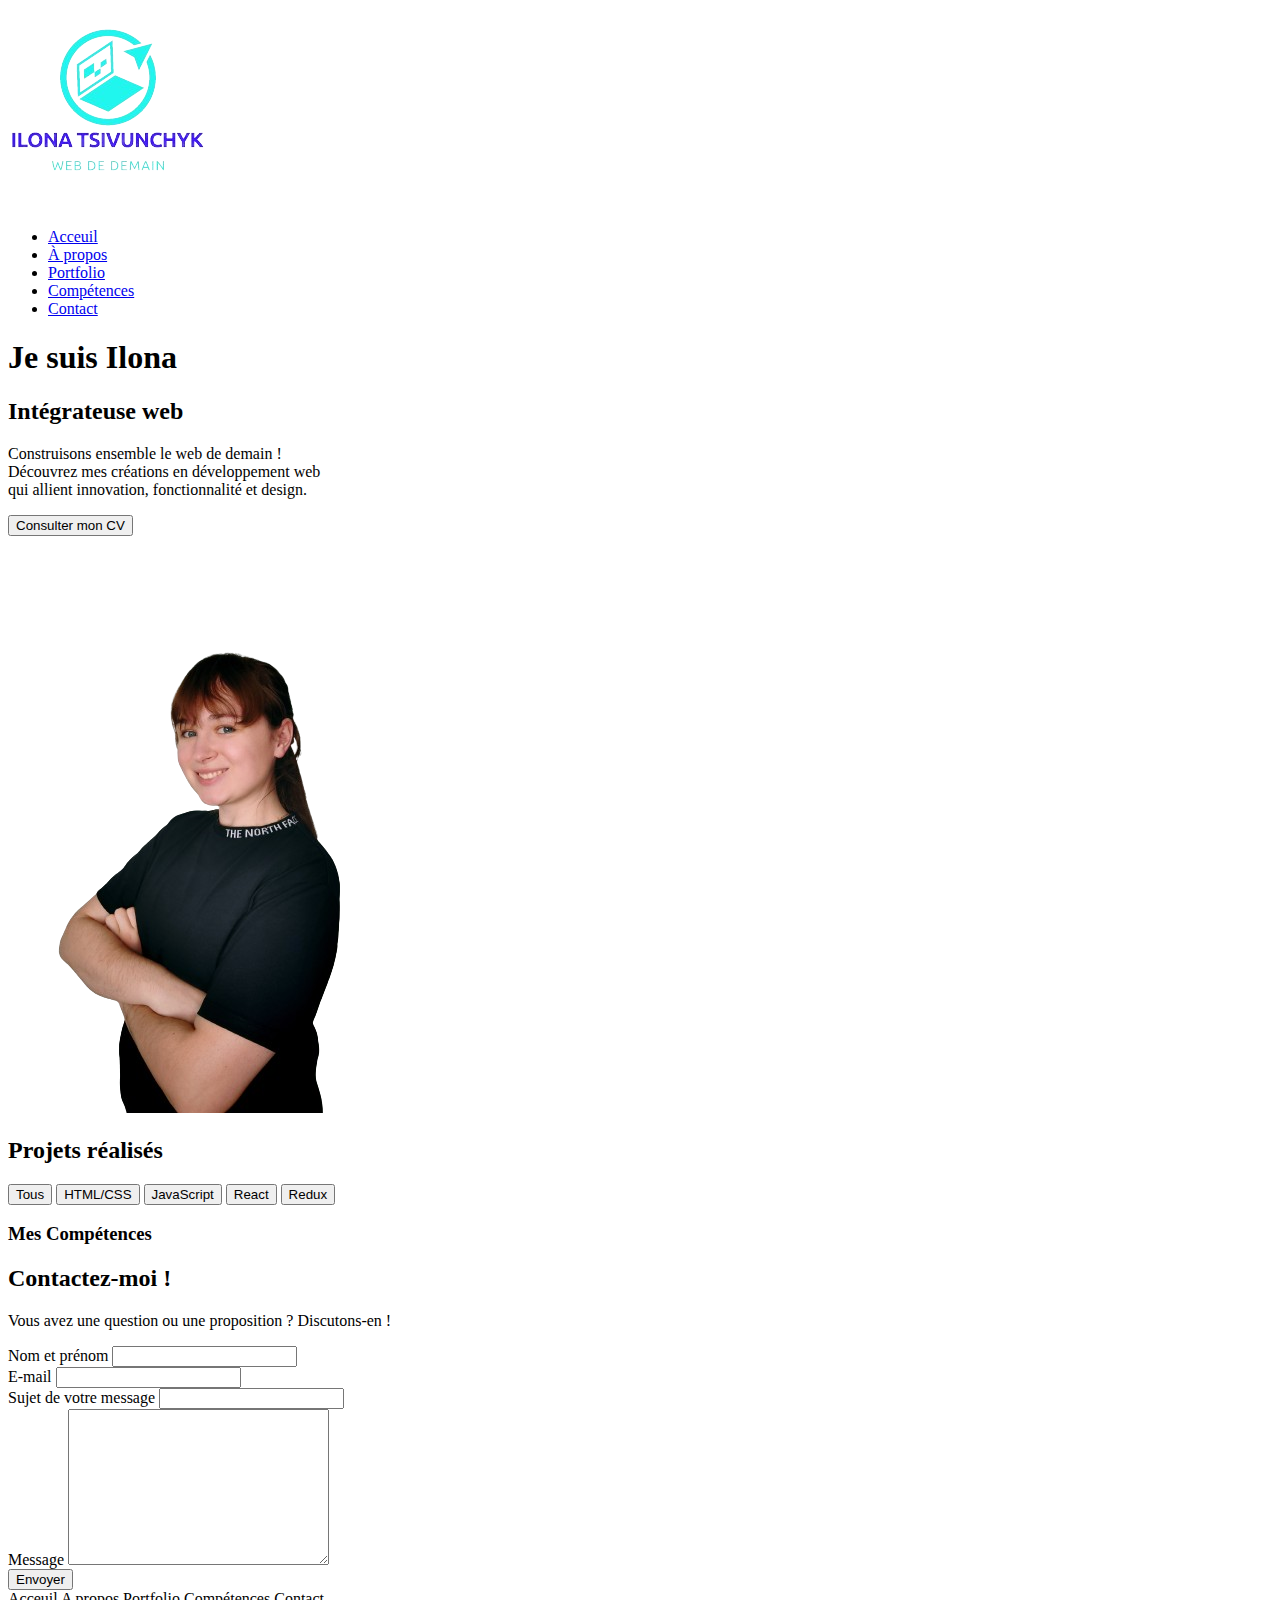
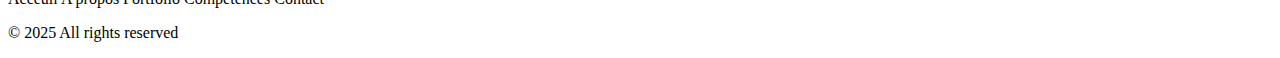
==== index.html @ 01b816e6 "mis en place de html" ====
<!DOCTYPE html>
<html lang="fr">
  <head>
    <meta charset="UTF-8" />
    <meta name="viewport" content="width=device-width, initial-scale=1.0" />
    <title>Portfolio de Ilona Tsivunchyk - intégrateuse web basée à Paris</title>
    <link rel="preconnect" href="https://fonts.googleapis.com">
    <link rel="preconnect" href="https://fonts.gstatic.com" crossorigin>
    <link href="https://fonts.googleapis.com/css2?family=Montserrat:ital,wght@0,100..900;1,100..900&display=swap" rel="stylesheet">
    <link href="https://fonts.googleapis.com/css2?family=Playfair+Display:ital,wght@0,400..900;1,400..900&display=swap" rel="stylesheet">
    <link
      rel="stylesheet"
      href="https://cdnjs.cloudflare.com/ajax/libs/font-awesome/6.5.1/css/all.min.css"
      integrity="sha512-DTOQO9RWCH3ppGqcWaEA1BIZOC6xxalwEsw9c2QQeAIftl+Vegovlnee1c9QX4TctnWMn13TZye+giMm8e2LwA=="
      crossorigin="anonymous"
      referrerpolicy="no-referrer"
    />
    <link rel="icon" href="./assets/images/favicon1.png" type="icon/png">
    <link rel="stylesheet" href="./assets/sass/style.css" />
  </head>
  <body>
    <nav class="top-header">
		<img src="./assets/images/logo.png" alt="Logo Ilona Tsivunchyk">
		<div class="nav">   
			<ul>
                <li><a href="#acceuil">Acceuil</a></li>
				<li><a href="#apropos">À propos</a></li>
				<li><a href="#portfolio">Portfolio</a></li>
				<li><a href="#competences">Compétences</a></li>
				<li><a href="#contact">Contact</a></li>
			</ul>
		</div>
	</nav>
    <header id="apropos">
        <div class="left">
            <div class="apropos-text">
                <h1>Je suis Ilona</h1>
                <h2>Intégrateuse web</h2>
                <p>Construisons ensemble le web de demain ! <br> 
                Découvrez mes créations en développement web <br>
                qui allient innovation, fonctionnalité et design.</p>
            </div>
            <div class="social-links">
                <button>Consulter mon CV</button>
                <a href="https://www.linkedin.com/in/ilona-tsivunchyk-7a1173115/" target="_blank"> <i class="fa-brands fa-2x fa-linkedin"></i></a>
                <a href="https://github.com/IlonaTG" target="_blank"><i class="fa-brands fa-2x fa-github"></i></a>
            </div>
        </div>
        <div class="right">
            <div class="photo-dev">
                <img src="./assets/images/photo-dev.png" alt="Photo d'Ilona Tsivunchyk">
            </div>
        </div>
    </header>
    <main>
        <section id="portfolio">
			<h2>Projets réalisés</h2>
            <div class="filters">
                <button class="filter-btn" data-filter="all">Tous</button>
                <button class="filter-btn" data-filter="html-css">HTML/CSS</button>
                <button class="filter-btn" data-filter="js">JavaScript</button>
                <button class="filter-btn" data-filter="react">React</button>
                <button class="filter-btn" data-filter="redux">Redux</button>
            </div>
		    <div class="projects-container">
            </div>
	    </section>
        <section id="competences">
            <h3>Mes Compétences</h3>
            <div id="skillsContainer"></div>
        </section>        
        
        <section id="contact">
            <h2>Contactez-moi !</h2>
            <p>Vous avez une question ou une proposition ? Discutons-en !</p>
            <form action="#" method="post" class="contact-form">
                <div class="form-group">
                    <label for="name">Nom et prénom</label>
                    <input type="text" name="name" id="name" required>
                </div>
                <div class="form-group">
                    <label for="email">E-mail</label>
                    <input type="email" name="email" id="email" required>
                </div>
                <div class="form-group">
                    <label for="sujet">Sujet de votre message</label>
                    <input type="text" name="sujet" id="sujet" required>
                </div>
                <div class="form-group">
                    <label for="message">Message</label>
                    <textarea name="message" id="message" cols="30" rows="10" required></textarea>
                </div>
                <input type="submit" value="Envoyer" onclick="sendEmail()">
            </form>
        </section>
        
    </main>
    <footer>
        <div class="background">
        <section>
            <div class="links">
                <a>Acceuil</a>
                <a>A propos</a>
                <a>Portfolio</a>
                <a>Compétences</a>
                <a>Contact</a>
            </div>
            <p class="legal"> © 2025 All rights reserved</p>
        </section>
    </div>
    </footer>
    <script src="./script.js"></script>
  </body>
</html>
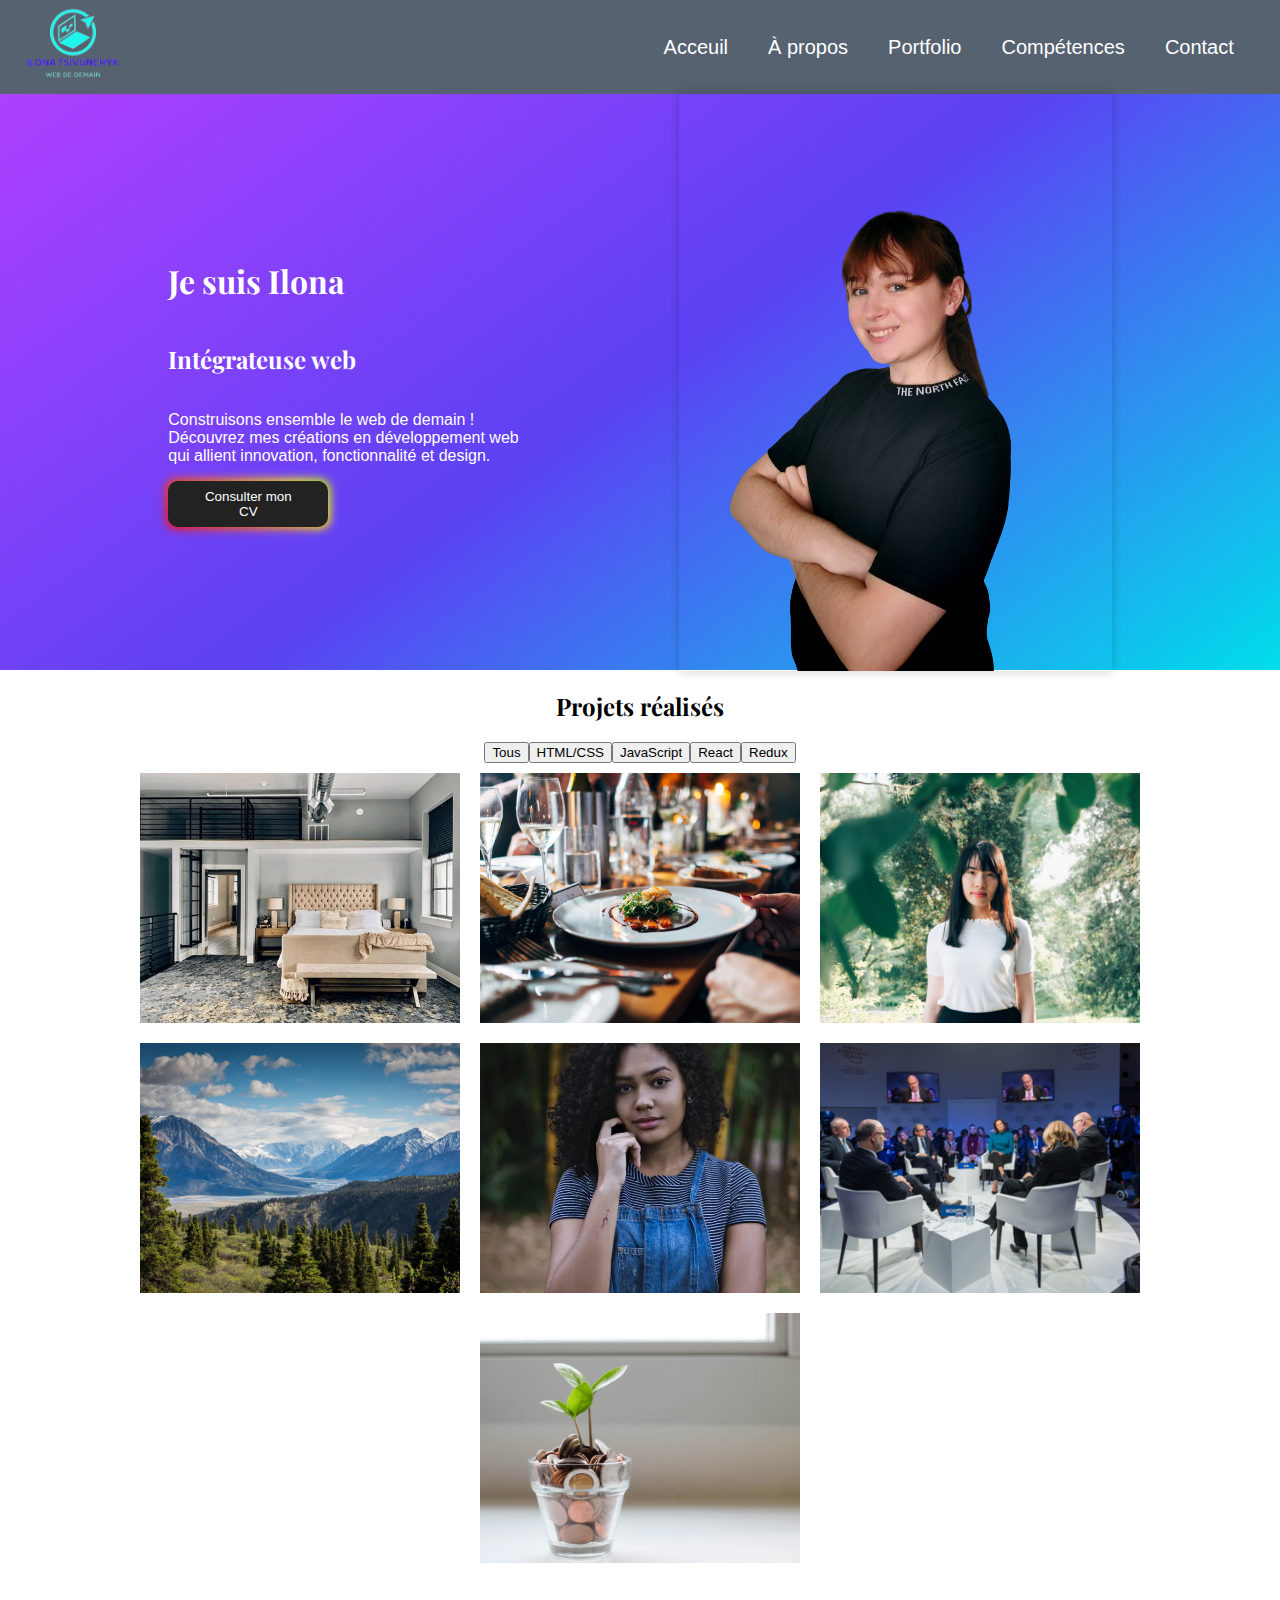
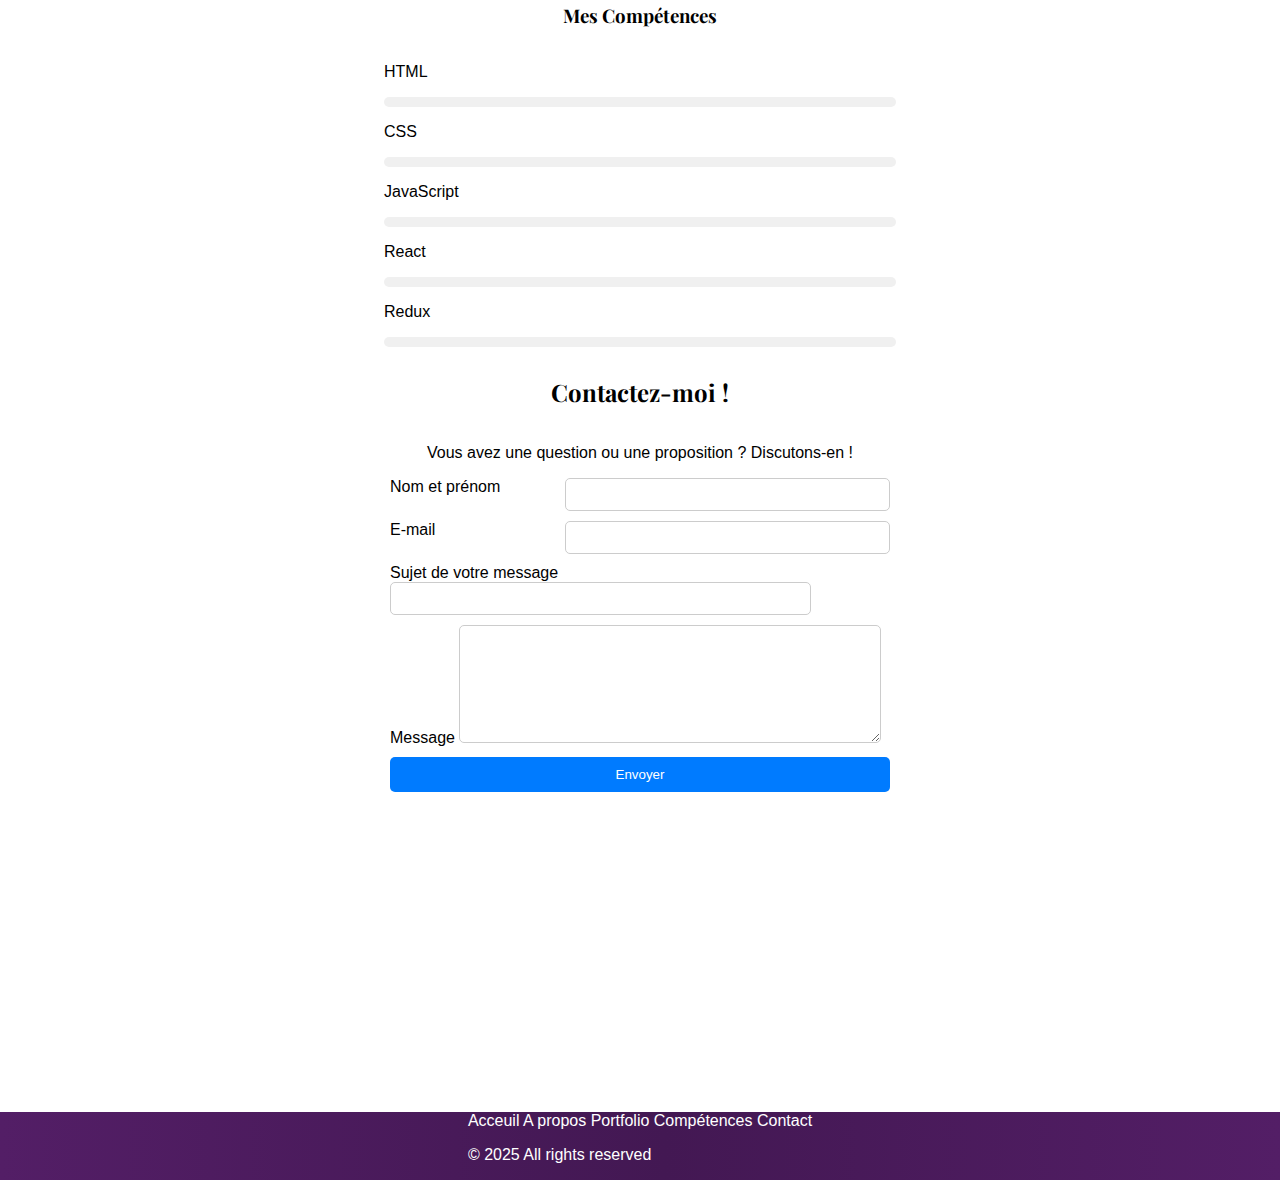
==== commit a3a2cd15: "ajout du cv" ====
--- a/index.html
+++ b/index.html
@@ -41,7 +41,9 @@
                 qui allient innovation, fonctionnalité et design.</p>
             </div>
             <div class="social-links">
-                <button>Consulter mon CV</button>
+                <a href="./assets/documents/Ilona_Tsivunchyk_CV.pdf" target="_blank">
+                    <button>Consulter mon CV</button>
+                </a>
                 <a href="https://www.linkedin.com/in/ilona-tsivunchyk-7a1173115/" target="_blank"> <i class="fa-brands fa-2x fa-linkedin"></i></a>
                 <a href="https://github.com/IlonaTG" target="_blank"><i class="fa-brands fa-2x fa-github"></i></a>
             </div>
--- a/assets/sass/style.css
+++ b/assets/sass/style.css
@@ -0,0 +1,331 @@
+/* Polices de secours */
+@font-face {
+  font-family: "Montserrat";
+  src: local("Arial"), local("Helvetica"), sans-serif;
+}
+@font-face {
+  font-family: "Playfair Display";
+  src: local("Times New Roman"), local("Times"), serif;
+}
+body {
+  max-width: 1920px;
+  margin: 0%;
+}
+
+* {
+  font-family: "Playfair Display", sans-serif;
+  font-style: normal;
+}
+
+.top-header {
+  display: flex;
+  justify-content: space-between;
+  align-items: center;
+  height: 4rem;
+  background-color: #566270;
+  width: 100%;
+  padding: 15px 0 15px 25px;
+}
+.top-header img {
+  width: 6rem;
+  height: 6rem;
+}
+.top-header .nav {
+  margin: 0%;
+}
+.top-header .nav ul {
+  display: flex;
+  list-style-type: none;
+  font-size: 20px;
+  margin: 0 4vw 0 0;
+}
+.top-header .nav li {
+  padding-inline: 20px;
+  position: relative;
+}
+.top-header .nav a {
+  text-decoration: none;
+  color: #ffffff;
+}
+.top-header .nav a::before {
+  content: "";
+  position: absolute;
+  bottom: -3px;
+  left: 0;
+  height: 3px;
+  width: 100%;
+  border-radius: 25px;
+  transform: scaleX(0);
+  background: cyan;
+  transform-origin: right;
+  transition: transform 0.3s ease;
+}
+.top-header .nav a:hover::before {
+  transform: scaleX(1);
+  transform-origin: left;
+  width: 100%;
+}
+
+footer {
+  display: flex;
+  justify-content: center;
+  align-content: center;
+  background: rgb(83, 30, 102);
+  background: linear-gradient(90deg, rgb(83, 30, 102) 0%, rgb(67, 24, 83) 52%, rgb(83, 30, 102) 100%);
+  margin-top: 20rem;
+}
+footer section {
+  color: white;
+}
+
+#competences {
+  display: flex;
+  flex-direction: column;
+  justify-content: center;
+  align-items: center;
+}
+#competences h3 {
+  margin-top: 30px;
+}
+#competences .skill {
+  margin-bottom: 10px;
+}
+#competences .skill .progress {
+  background-color: #f0f0f0;
+  height: 10px;
+  width: 40vw;
+  border-radius: 10px;
+  overflow: hidden;
+}
+#competences .skill .progress .progress-bar {
+  height: 100%;
+  width: 0;
+  background: linear-gradient(to left, #833ab4 0%, #fd1d1d 50%, #fcb045 100%);
+  animation: processbar-fill 3s linear forwards;
+}
+#competences .skill .progress .progress-bar.html {
+  width: 90%;
+}
+#competences .skill .progress .progress-bar.css {
+  width: 80%;
+}
+#competences .skill .progress .progress-bar.javascript {
+  width: 70%;
+}
+#competences .skill .progress .progress-bar.react {
+  width: 70%;
+}
+#competences .skill .progress .progress-bar.redux {
+  width: 60%;
+}
+
+@keyframes processbar-fill {
+  0% {
+    width: 0;
+  }
+  100% {
+    width: var(--percentage);
+  }
+}
+#portfolio h2 {
+  text-align: center;
+}
+#portfolio .filters {
+  display: flex;
+  flex-wrap: wrap;
+  justify-content: center;
+  align-items: center;
+}
+#portfolio .projects-container {
+  display: flex;
+  flex-wrap: wrap;
+  justify-content: center;
+  align-items: center;
+}
+#portfolio .projects-container .project {
+  margin: 10px;
+  position: relative;
+}
+#portfolio .projects-container .project .image-container {
+  position: relative;
+  overflow: hidden;
+  width: 25vw;
+  height: 250px;
+}
+#portfolio .projects-container .project .image-container img {
+  width: 100%;
+  height: 100%;
+  display: block;
+  -o-object-fit: cover;
+     object-fit: cover;
+  -o-object-position: top center;
+     object-position: top center;
+}
+#portfolio .projects-container .overlay {
+  position: absolute;
+  top: 0;
+  left: 0;
+  width: 100%;
+  height: 100%;
+  background-color: rgba(0, 0, 0, 0.5);
+  color: #fff;
+  display: flex;
+  flex-direction: column;
+  justify-content: center;
+  align-items: center;
+  opacity: 0;
+  transition: opacity 0.3s ease;
+}
+#portfolio .projects-container .overlay:hover {
+  opacity: 1;
+}
+#portfolio .projects-container .overlay h3, #portfolio .projects-container .overlay p, #portfolio .projects-container .overlay a {
+  margin: 0;
+  padding: 10px;
+  text-align: center;
+}
+#portfolio .projects-container .overlay a {
+  color: #fff;
+  text-decoration: none;
+  background-color: #007bff;
+  padding: 8px 16px;
+  border-radius: 5px;
+  transition: background-color 0.3s ease;
+}
+#portfolio .projects-container .overlay a:hover {
+  background-color: #0056b3;
+}
+
+#apropos {
+  display: flex;
+  justify-content: center;
+  align-items: center;
+  background-image: linear-gradient(144deg, #AF40FF, #5B42F3 50%, #00DDEB);
+  color: white;
+  height: 36rem;
+}
+#apropos .left .apropos-text {
+  display: flex;
+  flex-direction: column;
+  margin-right: 10rem;
+}
+#apropos .left .social-links {
+  display: flex;
+  align-items: center;
+}
+#apropos .left .social-links button {
+  width: 10rem;
+  padding: 0.6em 2em;
+  border: none;
+  outline: none;
+  color: rgb(255, 255, 255);
+  background: #111;
+  cursor: pointer;
+  position: relative;
+  z-index: 0;
+  border-radius: 10px;
+  -moz-user-select: none;
+       user-select: none;
+  -webkit-user-select: none;
+  touch-action: manipulation;
+  margin-right: 20px;
+}
+#apropos .left .social-links button:before {
+  content: "";
+  background: linear-gradient(45deg, #ff0000, #ff7300, #fffb00, #48ff00, #00ffd5, #002bff, #7a00ff, #ff00c8, #ff0000);
+  position: absolute;
+  top: -2px;
+  left: -2px;
+  background-size: 400%;
+  z-index: -1;
+  filter: blur(5px);
+  -webkit-filter: blur(5px);
+  width: calc(100% + 4px);
+  height: calc(100% + 4px);
+  animation: glowing-button 20s linear infinite;
+  transition: opacity 0.3s ease-in-out;
+  border-radius: 10px;
+}
+@keyframes glowing-button {
+  0% {
+    background-position: 0 0;
+  }
+  50% {
+    background-position: 400% 0;
+  }
+  100% {
+    background-position: 0 0;
+  }
+}
+#apropos .left .social-links button:after {
+  z-index: -1;
+  content: "";
+  position: absolute;
+  width: 100%;
+  height: 100%;
+  background: #222;
+  left: 0;
+  top: 0;
+  border-radius: 10px;
+}
+#apropos .left .social-links i {
+  margin-right: 20px;
+  color: white;
+}
+#apropos .left .social-links i .fa-brands {
+  display: flex;
+}
+#apropos .right .photo-dev {
+  height: 36rem;
+}
+#apropos .right .photo-dev img {
+  box-shadow: 0px 0px 10px rgba(0, 0, 0, 0.2);
+}
+
+#contact {
+  display: flex;
+  flex-direction: column;
+  justify-content: center;
+  align-items: center;
+}
+#contact .contact-form {
+  display: flex;
+  flex-direction: column;
+  width: 500px; /* Ajustez la largeur selon vos besoins */
+}
+#contact .contact-form .form-group {
+  margin-bottom: 10px;
+}
+#contact .contact-form .form-group:first-of-type, #contact .contact-form .form-group:nth-of-type(2) {
+  display: flex;
+  justify-content: space-between;
+  margin-bottom: 10px;
+}
+#contact .contact-form .form-group:first-of-type input[type=text],
+#contact .contact-form .form-group:first-of-type input[type=email], #contact .contact-form .form-group:nth-of-type(2) input[type=text],
+#contact .contact-form .form-group:nth-of-type(2) input[type=email] {
+  width: 24vw;
+}
+#contact .contact-form .form-group input[type=text],
+#contact .contact-form .form-group input[type=email],
+#contact .contact-form .form-group textarea {
+  width: 31.5vw;
+  padding: 8px;
+  border: 1px solid #ccc;
+  border-radius: 5px;
+}
+#contact .contact-form .form-group textarea {
+  height: 100px; /* Ajustez la hauteur selon vos besoins */
+}
+#contact .contact-form input[type=submit] {
+  width: 100%;
+  padding: 10px;
+  background-color: #007bff;
+  color: #fff;
+  border: none;
+  border-radius: 5px;
+  cursor: pointer;
+}
+#contact .contact-form input[type=submit]:hover {
+  background-color: #0056b3;
+}/*# sourceMappingURL=style.css.map */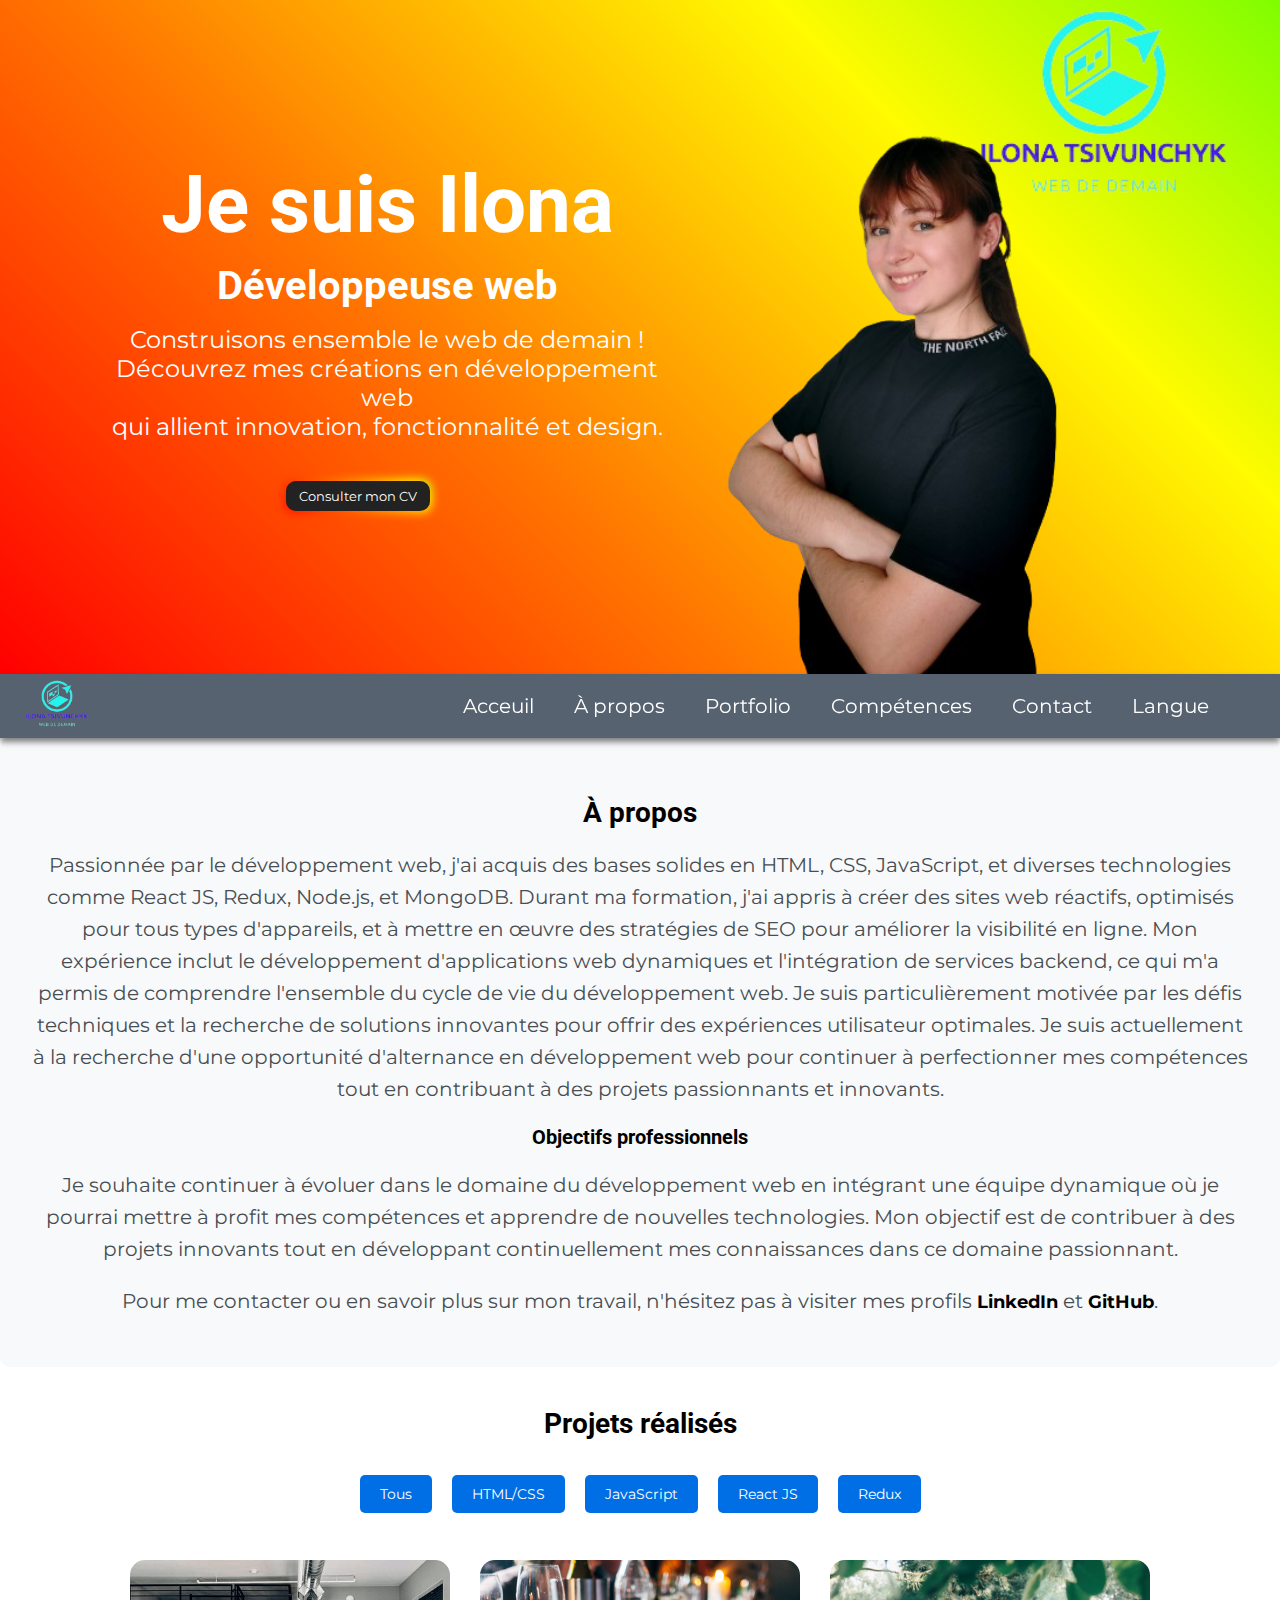
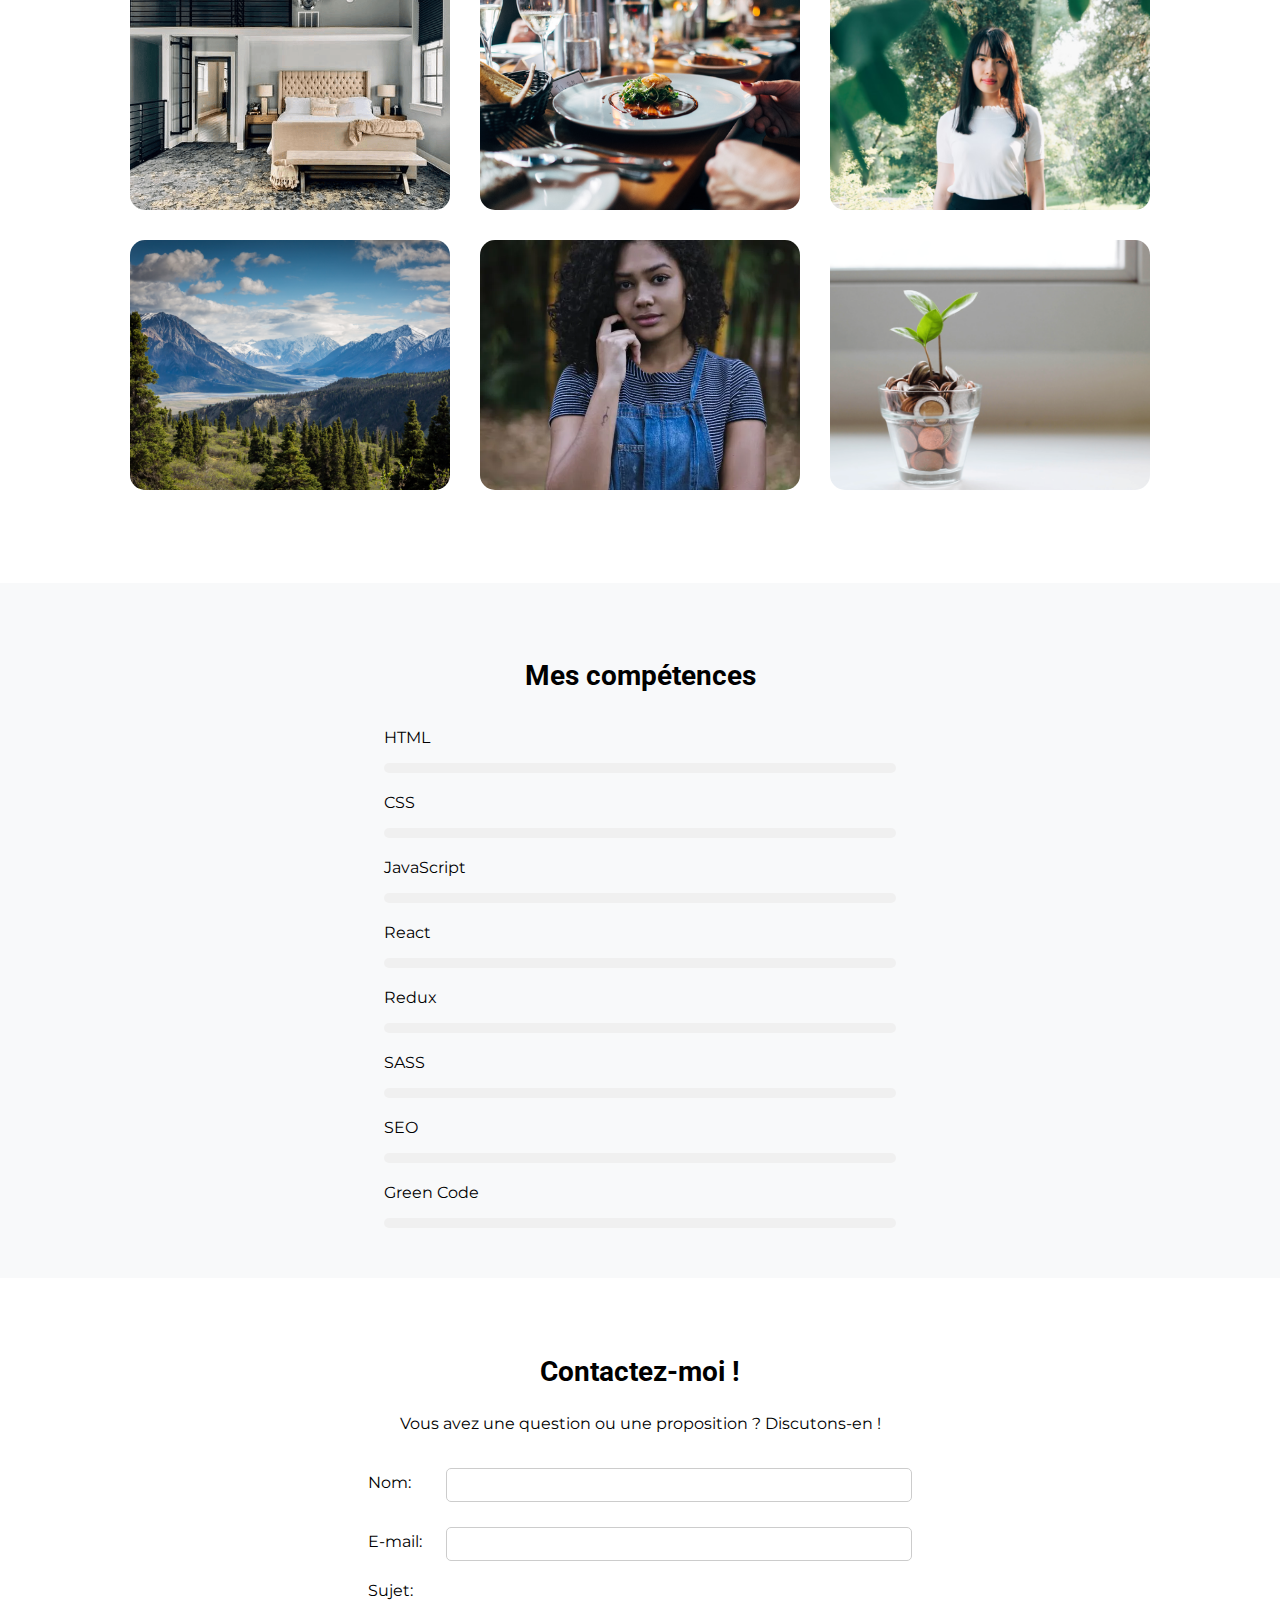
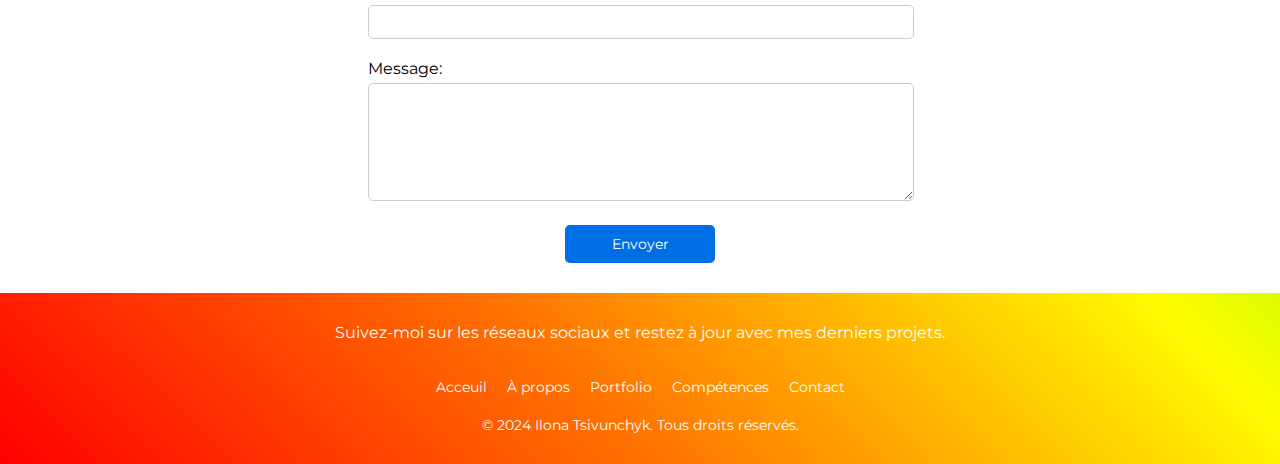
==== commit ded3e7ec: "renomé pour index.html" ====
--- a/index.html
+++ b/index.html
@@ -3,11 +3,12 @@
   <head>
     <meta charset="UTF-8" />
     <meta name="viewport" content="width=device-width, initial-scale=1.0" />
-    <title>Portfolio de Ilona Tsivunchyk - intégrateuse web basée à Paris</title>
+    <title>Portfolio de Ilona Tsivunchyk - développeuse web basée à Paris</title>
     <link rel="preconnect" href="https://fonts.googleapis.com">
     <link rel="preconnect" href="https://fonts.gstatic.com" crossorigin>
     <link href="https://fonts.googleapis.com/css2?family=Montserrat:ital,wght@0,100..900;1,100..900&display=swap" rel="stylesheet">
     <link href="https://fonts.googleapis.com/css2?family=Playfair+Display:ital,wght@0,400..900;1,400..900&display=swap" rel="stylesheet">
+    <link href="https://fonts.googleapis.com/css2?family=Roboto:ital,wght@0,100;0,300;0,400;0,500;0,700;0,900;1,100;1,300;1,400;1,500;1,700;1,900&display=swap" rel="stylesheet">
     <link
       rel="stylesheet"
       href="https://cdnjs.cloudflare.com/ajax/libs/font-awesome/6.5.1/css/all.min.css"
@@ -17,100 +18,181 @@
     />
     <link rel="icon" href="./assets/images/favicon1.png" type="icon/png">
     <link rel="stylesheet" href="./assets/sass/style.css" />
+    <!-- Microdonnées Schema.org pour référencement local -->
+	<script type="application/ld+json">
+		{
+		  "@context": "http://schema.org",
+		  "@type": "LocalBusiness",
+		  "name": "Ilona Tsivunchyk - développeuse web basée à Paris",
+		  "description": "Ilona Tsivunchyk - développeuse qui a acquis des bases solides en HTML, CSS, JavaScript, et diverses technologies comme React JS, Redux, Node.js, et MongoDB. Durant ma formation, j'ai appris à créer des sites web réactifs, optimisés pour tous types d'appareils, et à mettre en œuvre des stratégies de SEO pour améliorer la visibilité en ligne. Mon expérience inclut le développement d'applications web dynamiques et l'intégration de services backend, ce qui m'a permis de comprendre l'ensemble du cycle de vie du développement web. Je suis particulièrement motivée par les défis techniques et la recherche de solutions innovantes pour offrir des expériences utilisateur optimales. Je suis actuellement à la recherche d'une opportunité d'alternance en développement web pour continuer à perfectionner mes compétences tout en contribuant à des projets passionnants et innovants. ",
+		  "image": "./assets/images/photo-dev.png",
+		  "url": "https://ilonatg.github.io/Portfolio-Ilona/",
+		  "telephone": "+33767507988",
+		}
+	</script>
   </head>
   <body>
+    
+    <header id="banner">
+        <div class="left">
+            <div class="apropos-text">
+                <h1>Je suis Ilona</h1>
+                <h2>Développeuse web</h2>
+                <p>Construisons ensemble le web de demain ! <br> 
+                Découvrez mes créations en développement web <br>
+                qui allient innovation, fonctionnalité et design.</p>
+            </div>
+            <div class="social-links">
+                <a href="./assets/documents/Ilona_Tsivunchyk_CV.pdf" target="_blank" class="button" aria-label="Consulter mon CV">
+                    Consulter mon CV
+                </a>
+                <a href="https://www.linkedin.com/in/ilona-tsivunchyk-7a1173115/" target="_blank"> <i class="fa-brands fa-linkedin"></i></a>
+                <a href="https://github.com/IlonaTG" target="_blank"><i class="fa-brands fa-github"></i></a>
+            </div>
+        </div>
+        <div class="right">
+            <div class="logo">
+                <img src="./assets/images/logo.png" alt="Logo Ilona Tsivunchyk">
+            </div>
+            <div class="photo-dev">
+                <img src="./assets/images/photo-dev.png" alt="Photo d'Ilona Tsivunchyk">
+            </div>
+        </div>
+    </header>
     <nav class="top-header">
 		<img src="./assets/images/logo.png" alt="Logo Ilona Tsivunchyk">
-		<div class="nav">   
+		<div class="nav"> 
+            <span class="menu-toggle">&#9776;</span>   
 			<ul>
                 <li><a href="#acceuil">Acceuil</a></li>
 				<li><a href="#apropos">À propos</a></li>
 				<li><a href="#portfolio">Portfolio</a></li>
 				<li><a href="#competences">Compétences</a></li>
-				<li><a href="#contact">Contact</a></li>
+				<li><a href="#contact" class="open-contact-modal" >Contact</a></li>
+                <li class="dropdown">
+                    <a href="#" class="dropbtn">Langue</a>
+                    <div class="dropdown-content">
+                        <a href="./index.html">Français</a>
+                        <a href="./index-en.html">English</a>
+                    </div>
+                </li>
 			</ul>
 		</div>
 	</nav>
-    <header id="apropos">
-        <div class="left">
-            <div class="apropos-text">
-                <h1>Je suis Ilona</h1>
-                <h2>Intégrateuse web</h2>
-                <p>Construisons ensemble le web de demain ! <br> 
-                Découvrez mes créations en développement web <br>
-                qui allient innovation, fonctionnalité et design.</p>
-            </div>
-            <div class="social-links">
-                <a href="./assets/documents/Ilona_Tsivunchyk_CV.pdf" target="_blank">
-                    <button>Consulter mon CV</button>
-                </a>
-                <a href="https://www.linkedin.com/in/ilona-tsivunchyk-7a1173115/" target="_blank"> <i class="fa-brands fa-2x fa-linkedin"></i></a>
-                <a href="https://github.com/IlonaTG" target="_blank"><i class="fa-brands fa-2x fa-github"></i></a>
-            </div>
-        </div>
-        <div class="right">
-            <div class="photo-dev">
-                <img src="./assets/images/photo-dev.png" alt="Photo d'Ilona Tsivunchyk">
-            </div>
-        </div>
-    </header>
     <main>
+        <section id="apropos">
+            <h3>À propos</h3>
+            <p>Passionnée par le développement web, j'ai acquis des bases solides en HTML, CSS, JavaScript, et diverses technologies comme React JS, Redux, Node.js, et MongoDB. Durant ma formation, j'ai appris à créer des sites web réactifs, optimisés pour tous types d'appareils, et à mettre en œuvre des stratégies de SEO pour améliorer la visibilité en ligne. Mon expérience inclut le développement d'applications web dynamiques et l'intégration de services backend, ce qui m'a permis de comprendre l'ensemble du cycle de vie du développement web. Je suis particulièrement motivée par les défis techniques et la recherche de solutions innovantes pour offrir des expériences utilisateur optimales. Je suis actuellement à la recherche d'une opportunité d'alternance en développement web pour continuer à perfectionner mes compétences tout en contribuant à des projets passionnants et innovants.</p>
+            <span>Objectifs professionnels</span>
+            <p>Je souhaite continuer à évoluer dans le domaine du développement web en intégrant une équipe dynamique où je pourrai mettre à profit mes compétences et apprendre de nouvelles technologies. Mon objectif est de contribuer à des projets innovants tout en développant continuellement mes connaissances dans ce domaine passionnant.</p>
+            <p>Pour me contacter ou en savoir plus sur mon travail, n'hésitez pas à visiter mes profils <a href="https://www.linkedin.com/in/ilona-tsivunchyk-7a1173115/" target="_blank">LinkedIn</a> et <a href="https://github.com/IlonaTG" target="_blank">GitHub</a>.</p>
+          </section>
+          
         <section id="portfolio">
-			<h2>Projets réalisés</h2>
+			<h4>Projets réalisés</h4>
             <div class="filters">
                 <button class="filter-btn" data-filter="all">Tous</button>
                 <button class="filter-btn" data-filter="html-css">HTML/CSS</button>
                 <button class="filter-btn" data-filter="js">JavaScript</button>
-                <button class="filter-btn" data-filter="react">React</button>
+                <button class="filter-btn" data-filter="react">React JS</button>
                 <button class="filter-btn" data-filter="redux">Redux</button>
-            </div>
-		    <div class="projects-container">
-            </div>
-	    </section>
+            </div>    
+                <div class="projects-container"></div>  
+                <div id="myModal" class="modal">
+                    <div class="modal-content">
+                        <span class="close">&times;</span>
+                        <img class="modalImage" src="" alt="">
+                        <p class="modalDescription"></p>
+                        <div class="modal-buttons">
+                            <a class="modalLink modal-button" target="_blank"></a>
+                            <a class="modalGithub modal-button" target="_blank">GitHub</a>
+                        </div>
+                    </div>
+                </div>
+            </section>
         <section id="competences">
-            <h3>Mes Compétences</h3>
+            <h5>Mes compétences</h5>
             <div id="skillsContainer"></div>
         </section>        
-        
         <section id="contact">
-            <h2>Contactez-moi !</h2>
+            <h5>Contactez-moi !</h5>
             <p>Vous avez une question ou une proposition ? Discutons-en !</p>
             <form action="#" method="post" class="contact-form">
                 <div class="form-group">
-                    <label for="name">Nom et prénom</label>
-                    <input type="text" name="name" id="name" required>
+                    <label for="name">Nom:</label>
+                    <input type="text" name="name" id="name">
                 </div>
                 <div class="form-group">
-                    <label for="email">E-mail</label>
-                    <input type="email" name="email" id="email" required>
+                    <label for="email">E-mail:</label>
+                    <input type="email" name="email" id="email">
                 </div>
                 <div class="form-group">
-                    <label for="sujet">Sujet de votre message</label>
-                    <input type="text" name="sujet" id="sujet" required>
+                    <label for="sujet">Sujet:</label>
+                    <input type="text" name="sujet" id="sujet">
                 </div>
                 <div class="form-group">
-                    <label for="message">Message</label>
-                    <textarea name="message" id="message" cols="30" rows="10" required></textarea>
+                    <label for="message">Message:</label>
+                    <textarea name="message" id="message" cols="30" rows="10"></textarea>
                 </div>
-                <input type="submit" value="Envoyer" onclick="sendEmail()">
+                <input type="submit" value="Envoyer">
             </form>
+            <div id="notification" class="notification"></div>
         </section>
-        
     </main>
+    <div id="contactIcon" class="contact-icon">
+        <i class="fas fa-envelope"></i>
+    </div>
+    <div id="contactModal" class="contact-modal">
+        <div class="contact-modal-content">
+            <span class="close" onclick="toggleContactModal()">&times;</span>
+            <section id="contactMobile">
+                <h5>Contactez-moi !</h5>
+            <p>Vous avez une question ou une proposition ? Discutons-en !</p>
+            <form action="#" method="post" class="contact-form">
+                <div class="form-group">
+                    <label for="name">Nom:</label>
+                    <input type="text" name="name" id="name">
+                </div>
+                <div class="form-group">
+                    <label for="email">E-mail:</label>
+                    <input type="email" name="email" id="email">
+                </div>
+                <div class="form-group">
+                    <label for="sujet">Sujet:</label>
+                    <input type="text" name="sujet" id="sujet">
+                </div>
+                <div class="form-group">
+                    <label for="message">Message:</label>
+                    <textarea name="message" id="message" cols="30" rows="10"></textarea>
+                </div>
+                <input type="submit" value="Envoyer">
+                </form>
+            </section>
+        </div>
+    </div>
     <footer>
-        <div class="background">
-        <section>
+        <div class="footer-content">
+            <p>Suivez-moi sur les réseaux sociaux et restez à jour avec mes derniers projets.</p>
+            <ul class="socials">
+                <li><a href="https://www.linkedin.com/in/ilona-tsivunchyk-7a1173115/" target="_blank"><i class="fa-brands fa-linkedin"></i></a></li>
+                <li><a href="https://github.com/IlonaTG" target="_blank"><i class="fa-brands fa-github"></i></a></li>
+            </ul>
             <div class="links">
-                <a>Acceuil</a>
-                <a>A propos</a>
-                <a>Portfolio</a>
-                <a>Compétences</a>
-                <a>Contact</a>
+                <a href="#acceuil">Acceuil</a>
+				<a href="#apropos">À propos</a>
+				<a href="#portfolio">Portfolio</a>
+				<a href="#competences">Compétences</a>
+				<a href="#contact">Contact</a>
             </div>
-            <p class="legal"> © 2025 All rights reserved</p>
-        </section>
-    </div>
+        </div>
+        <div class="footer-bottom">
+            <p>&copy; 2024 Ilona Tsivunchyk. Tous droits réservés.</p>
+        </div>
     </footer>
     <script src="./script.js"></script>
+    <script>
+        var currentLanguage = 'fr';
+    </script>
+    
   </body>
 </html>--- a/assets/sass/style.css
+++ b/assets/sass/style.css
@@ -1,53 +1,58 @@
-/* Polices de secours */
-@font-face {
-  font-family: "Montserrat";
-  src: local("Arial"), local("Helvetica"), sans-serif;
-}
-@font-face {
-  font-family: "Playfair Display";
-  src: local("Times New Roman"), local("Times"), serif;
-}
 body {
-  max-width: 1920px;
+  width: 100%;
   margin: 0%;
 }
 
 * {
-  font-family: "Playfair Display", sans-serif;
+  font-family: "Montserrat", sans-serif;
   font-style: normal;
 }
 
+h1, h2, h3, h4, h5, span {
+  font-family: "Roboto", sans-serif;
+}
+
 .top-header {
   display: flex;
   justify-content: space-between;
   align-items: center;
+  position: sticky;
+  top: 0;
+  background: transparent;
+  -webkit-backdrop-filter: blur(10px);
+          backdrop-filter: blur(10px);
+  margin: 0%;
   height: 4rem;
   background-color: #566270;
   width: 100%;
-  padding: 15px 0 15px 25px;
+  z-index: 99999999999;
+  box-shadow: 0px 4px 6px rgba(0, 0, 0, 0.5);
 }
 .top-header img {
-  width: 6rem;
-  height: 6rem;
+  width: 4rem;
+  height: 4rem;
+  margin-left: 25px;
 }
 .top-header .nav {
   margin: 0%;
 }
 .top-header .nav ul {
   display: flex;
+  justify-content: center;
+  align-content: center;
   list-style-type: none;
   font-size: 20px;
   margin: 0 4vw 0 0;
 }
-.top-header .nav li {
+.top-header .nav ul li {
   padding-inline: 20px;
   position: relative;
 }
-.top-header .nav a {
+.top-header .nav ul li a {
   text-decoration: none;
   color: #ffffff;
 }
-.top-header .nav a::before {
+.top-header .nav ul li a::before {
   content: "";
   position: absolute;
   bottom: -3px;
@@ -60,35 +65,195 @@
   transform-origin: right;
   transition: transform 0.3s ease;
 }
-.top-header .nav a:hover::before {
+.top-header .nav ul li a:hover::before {
   transform: scaleX(1);
   transform-origin: left;
   width: 100%;
 }
+.top-header .nav ul li .dropdown {
+  float: right;
+}
+.top-header .nav ul li .dropdown-content {
+  display: none;
+  position: absolute;
+  top: 100%;
+  right: 0;
+  background-color: #f9f9f9;
+  min-width: 130px;
+  box-shadow: 0px 8px 16px 0px rgba(0, 0, 0, 0.2);
+  z-index: 1;
+}
+.top-header .nav ul li .dropdown-content a {
+  color: black;
+  padding: 12px 16px;
+  text-decoration: none;
+  display: block;
+  opacity: 0.7;
+}
+.top-header .nav ul li .dropdown-content a:hover {
+  background-color: #f1f1f1;
+  opacity: 1;
+}
+.top-header .nav ul li .dropdown-content a::before {
+  visibility: hidden;
+}
+.top-header .nav ul li:hover .dropdown-content {
+  display: block;
+}
+
+@media (max-width: 768px) {
+  .top-header {
+    display: block;
+  }
+  .top-header .nav ul {
+    display: none;
+    flex-direction: column;
+    position: fixed;
+    top: 63px;
+    right: 0;
+    width: 150px;
+    background-color: #566270;
+    padding-left: 0px;
+    margin: 0;
+  }
+  .top-header .nav ul li {
+    padding-inline: 0;
+  }
+  .top-header .nav ul li a {
+    padding: 15px 25px;
+    display: block;
+  }
+  .top-header .nav .menu-toggle {
+    display: block;
+    position: absolute;
+    top: 15px;
+    right: 15px;
+    cursor: pointer;
+    color: #ffffff;
+    font-size: 30px;
+  }
+}
+@media (min-width: 769px) {
+  .top-header .nav ul {
+    display: flex !important;
+  }
+  .top-header .nav .menu-toggle {
+    display: none;
+  }
+}
+@keyframes gradient {
+  0% {
+    background-position: 0% 50%;
+  }
+  50% {
+    background-position: 100% 50%;
+  }
+  100% {
+    background-position: 0% 50%;
+  }
+}
+body {
+  font-family: Arial, sans-serif;
+  margin: 0;
+  padding: 0;
+  box-sizing: border-box;
+}
 
 footer {
-  display: flex;
-  justify-content: center;
-  align-content: center;
-  background: rgb(83, 30, 102);
-  background: linear-gradient(90deg, rgb(83, 30, 102) 0%, rgb(67, 24, 83) 52%, rgb(83, 30, 102) 100%);
-  margin-top: 20rem;
-}
-footer section {
+  background: linear-gradient(45deg, #ff0000, #ff7300, #fffb00, #48ff00, #00ffd5, #002bff, #7a00ff, #ff00c8, #ff0000);
   color: white;
+  text-align: center;
+  padding: 30px 0;
+  position: relative;
+  background-size: 400%;
+  animation: gradient 15s ease infinite;
+}
+footer .footer-content {
+  margin-bottom: 20px;
+}
+footer .footer-content p {
+  margin: 0 10px 0 10px;
+  font-size: 16px;
+}
+footer .footer-content .socials {
+  list-style: none;
+  padding: 0;
+  display: flex;
+  justify-content: center;
+}
+footer .footer-content .socials li {
+  margin: 0 10px;
+}
+footer .footer-content .socials li a {
+  text-decoration: none;
+  color: white;
+  font-size: 1.2em;
+  position: relative;
+  transition: transform 0.3s;
+}
+footer .footer-content .socials li a:before {
+  content: "";
+  position: absolute;
+  top: 50%;
+  left: 50%;
+  width: 0;
+  height: 0;
+  border-radius: 50%;
+  background: rgba(255, 255, 255, 0.5);
+  transition: width 0.3s, height 0.3s, top 0.3s, left 0.3s;
+}
+footer .footer-content .socials li a:hover {
+  transform: translateY(-10px);
+}
+footer .footer-content .socials li a:hover:before {
+  width: 120%;
+  height: 120%;
+  top: -10%;
+  left: -10%;
+}
+footer .footer-content .links {
+  margin: 20px 10px 0 10px;
+  display: flex;
+  justify-content: center;
+  flex-wrap: wrap;
+}
+footer .footer-content .links a {
+  color: white;
+  text-decoration: none;
+  font-size: 14px;
+  margin: 0 5px;
+  transition: color 0.3s ease;
+}
+footer .footer-content .links a:hover {
+  color: #f8f9fa;
+}
+footer .footer-content .links a:not(:last-child) {
+  margin-right: 15px;
+}
+footer .footer-bottom {
+  margin-top: 20px;
+}
+footer .footer-bottom p {
+  margin: 0;
+  font-size: 14px;
 }
 
 #competences {
+  background-color: #f8f9fa;
+  padding: 30px;
   display: flex;
   flex-direction: column;
   justify-content: center;
   align-items: center;
 }
-#competences h3 {
-  margin-top: 30px;
+#competences h5 {
+  color: black;
+  font-size: 28px;
+  font-weight: bold;
+  margin-bottom: 20px;
 }
 #competences .skill {
-  margin-bottom: 10px;
+  margin-bottom: 20px;
 }
 #competences .skill .progress {
   background-color: #f0f0f0;
@@ -101,7 +266,7 @@
   height: 100%;
   width: 0;
   background: linear-gradient(to left, #833ab4 0%, #fd1d1d 50%, #fcb045 100%);
-  animation: processbar-fill 3s linear forwards;
+  transition: width 3s linear;
 }
 #competences .skill .progress .progress-bar.html {
   width: 90%;
@@ -127,32 +292,79 @@
     width: var(--percentage);
   }
 }
-#portfolio h2 {
+#portfolio {
+  padding: 30px;
+}
+#portfolio h4 {
+  color: black;
+  font-size: 28px;
+  font-weight: bold;
   text-align: center;
+  margin: 10px 0 20px 0;
 }
 #portfolio .filters {
   display: flex;
   flex-wrap: wrap;
   justify-content: center;
   align-items: center;
+  margin: 0rem 0 2rem 0;
+}
+#portfolio .filters .filter-btn {
+  padding: 10px 20px;
+  margin: 15px 10px 0 10px;
+  border: none;
+  border-radius: 5px;
+  background-color: #006FE6;
+  color: white;
+  font-size: 14px;
+  cursor: pointer;
+  transition: background-color 0.3s ease;
+}
+#portfolio .filters .filter-btn:hover {
+  background-color: #0056b3;
 }
 #portfolio .projects-container {
   display: flex;
   flex-wrap: wrap;
   justify-content: center;
   align-items: center;
+  margin-bottom: 3rem;
+  cursor: pointer;
 }
 #portfolio .projects-container .project {
-  margin: 10px;
+  margin: 15px;
   position: relative;
-}
-#portfolio .projects-container .project .image-container {
+  display: inline-block;
+  animation: appearAnimation 3.5s ease forwards;
+}
+@keyframes appearAnimation {
+  from {
+    opacity: 0;
+    transform: translateY(-40px);
+    to {
+      opacity: 1;
+      transform: translateY(0);
+    }
+  }
+}
+#portfolio .projects-container .image-container {
   position: relative;
   overflow: hidden;
   width: 25vw;
   height: 250px;
-}
-#portfolio .projects-container .project .image-container img {
+  border-radius: 15px;
+}
+@media (max-width: 759px) {
+  #portfolio .projects-container .image-container {
+    width: 40vw;
+  }
+}
+@media (max-width: 600px) {
+  #portfolio .projects-container .image-container {
+    width: 20rem;
+  }
+}
+#portfolio .projects-container .image-container img {
   width: 100%;
   height: 100%;
   display: block;
@@ -161,13 +373,13 @@
   -o-object-position: top center;
      object-position: top center;
 }
-#portfolio .projects-container .overlay {
+#portfolio .overlay {
   position: absolute;
-  top: 0;
+  bottom: 0;
   left: 0;
   width: 100%;
   height: 100%;
-  background-color: rgba(0, 0, 0, 0.5);
+  background: linear-gradient(rgb(10, 50, 230), rgba(6, 77, 192, 0));
   color: #fff;
   display: flex;
   flex-direction: column;
@@ -176,46 +388,151 @@
   opacity: 0;
   transition: opacity 0.3s ease;
 }
-#portfolio .projects-container .overlay:hover {
+#portfolio .overlay:hover {
   opacity: 1;
 }
-#portfolio .projects-container .overlay h3, #portfolio .projects-container .overlay p, #portfolio .projects-container .overlay a {
+#portfolio .overlay h1, #portfolio .overlay p, #portfolio .overlay a {
   margin: 0;
   padding: 10px;
   text-align: center;
 }
-#portfolio .projects-container .overlay a {
+#portfolio .overlay a {
   color: #fff;
   text-decoration: none;
-  background-color: #007bff;
+  background-color: #006FE6;
   padding: 8px 16px;
   border-radius: 5px;
   transition: background-color 0.3s ease;
 }
-#portfolio .projects-container .overlay a:hover {
+#portfolio .overlay a:hover {
   background-color: #0056b3;
 }
 
-#apropos {
-  display: flex;
-  justify-content: center;
-  align-items: center;
-  background-image: linear-gradient(144deg, #AF40FF, #5B42F3 50%, #00DDEB);
+.modal {
+  display: none;
+  position: fixed;
+  z-index: 1000;
+  left: 0;
+  top: 0;
+  width: 100%;
+  height: 100%;
+  overflow: auto;
+  background-color: rgba(0, 0, 0, 0.5);
+}
+.modal .modal-content {
+  background-color: #fdfdfd;
+  margin: 10% auto;
+  padding: 30px;
+  border: 1px solid #888;
+  border-radius: 15px;
+  width: 80%;
+  max-width: 900px;
+  height: 500px;
+  position: relative;
+}
+.modal .close {
+  color: #aaa;
+  float: right;
+  font-size: 28px;
+  font-weight: bold;
+}
+.modal .close:hover, .modal .close:focus {
+  color: black;
+  text-decoration: none;
+  cursor: pointer;
+}
+.modal p {
+  color: black;
+  font-size: 18px;
+  margin: 40px 40px;
+  text-align: center;
+}
+.modal .modal-buttons {
+  display: flex;
+  flex-wrap: wrap;
+  justify-content: center;
+  align-items: center;
+}
+.modal .modal-buttons .modal-button {
+  margin: 3rem 1.5rem 1rem 0;
+  cursor: pointer;
+  color: #fff;
+  text-decoration: none;
+  width: 6vw;
+  padding: 8px 16px;
+  border-radius: 5px;
+  font-size: 13px;
+  text-align: center;
+  background-color: #006FE6;
+  transition: background-color 0.3s ease;
+}
+.modal .modal-buttons .modal-button:hover {
+  background-color: #0056b3;
+}
+
+header {
+  display: flex;
+  justify-content: center;
+  align-items: center;
+  background: linear-gradient(45deg, #ff0000, #ff7300, #fffb00, #48ff00, #00ffd5, #002bff, #7a00ff, #ff00c8, #ff0000);
   color: white;
-  height: 36rem;
-}
-#apropos .left .apropos-text {
+  text-align: center;
+  position: relative;
+  height: 42.1rem;
+  background-size: 400%;
+  animation: gradient 15s ease infinite;
+  width: 100%;
+}
+header .left {
+  width: 44vw;
+}
+@media (max-width: 768px) {
+  header .left {
+    width: 25rem;
+  }
+}
+header .left .apropos-text {
   display: flex;
   flex-direction: column;
-  margin-right: 10rem;
-}
-#apropos .left .social-links {
-  display: flex;
-  align-items: center;
-}
-#apropos .left .social-links button {
-  width: 10rem;
-  padding: 0.6em 2em;
+}
+header .left .apropos-text h1 {
+  margin: 0;
+  padding-bottom: 10px;
+  font-size: 5em;
+}
+@media (max-width: 768px) {
+  header .left .apropos-text h1 {
+    font-size: 4em;
+  }
+}
+header .left .apropos-text h2 {
+  margin: 0;
+  font-size: 2.5em;
+}
+@media (max-width: 768px) {
+  header .left .apropos-text h2 {
+    font-size: 2em;
+  }
+}
+header .left .apropos-text p {
+  margin: 1rem 0 1rem 0;
+  padding-bottom: 20px;
+  font-size: 1.5em;
+  font-family: "Montserrat", sans-serif;
+}
+@media (max-width: 768px) {
+  header .left .apropos-text p {
+    font-size: 1em;
+  }
+}
+header .left .social-links {
+  display: flex;
+  flex-wrap: wrap;
+  justify-content: center;
+  align-items: center;
+}
+header .left .social-links .button {
+  padding: 0.6em 1em;
   border: none;
   outline: none;
   color: rgb(255, 255, 255);
@@ -229,8 +546,10 @@
   -webkit-user-select: none;
   touch-action: manipulation;
   margin-right: 20px;
-}
-#apropos .left .social-links button:before {
+  font-size: 0.8em;
+  text-decoration: none;
+}
+header .left .social-links .button:before {
   content: "";
   background: linear-gradient(45deg, #ff0000, #ff7300, #fffb00, #48ff00, #00ffd5, #002bff, #7a00ff, #ff00c8, #ff0000);
   position: absolute;
@@ -246,18 +565,7 @@
   transition: opacity 0.3s ease-in-out;
   border-radius: 10px;
 }
-@keyframes glowing-button {
-  0% {
-    background-position: 0 0;
-  }
-  50% {
-    background-position: 400% 0;
-  }
-  100% {
-    background-position: 0 0;
-  }
-}
-#apropos .left .social-links button:after {
+header .left .social-links .button:after {
   z-index: -1;
   content: "";
   position: absolute;
@@ -268,18 +576,96 @@
   top: 0;
   border-radius: 10px;
 }
-#apropos .left .social-links i {
-  margin-right: 20px;
+header .left .social-links i {
+  margin-right: 1.5vw;
   color: white;
-}
-#apropos .left .social-links i .fa-brands {
-  display: flex;
-}
-#apropos .right .photo-dev {
-  height: 36rem;
-}
-#apropos .right .photo-dev img {
-  box-shadow: 0px 0px 10px rgba(0, 0, 0, 0.2);
+  font-size: 2em;
+}
+header .left .social-links i .fa-brands {
+  display: flex;
+}
+header .right {
+  margin-top: 0%;
+  display: flex;
+}
+@media (max-width: 668px) {
+  header .right {
+    display: none;
+  }
+}
+header .right .photo-dev {
+  height: 42.1rem;
+  perspective: 1000px;
+  position: relative;
+}
+header .right .photo-dev img {
+  width: 100%;
+  height: 100%;
+  border-radius: 10px;
+  transition: transform 0.5s ease;
+  overflow: hidden;
+}
+header .right .photo-dev img:hover {
+  filter: drop-shadow(0px 0px 20px rgba(0, 0, 0, 0.8));
+  transform: scale(1.1);
+}
+header .right .logo {
+  position: absolute;
+  right: 3em;
+  top: -1em;
+  width: 16rem;
+  height: 16rem;
+}
+header .right .logo img {
+  width: 100%;
+  height: 100%;
+}
+
+@keyframes glowing-button {
+  0% {
+    background-position: 0 0;
+  }
+  50% {
+    background-position: 400% 0;
+  }
+  100% {
+    background-position: 0 0;
+  }
+}
+#apropos {
+  background-color: #f8f9fa;
+  padding: 30px;
+  border-radius: 10px;
+  text-align: center;
+}
+#apropos h3 {
+  color: black;
+  font-size: 28px;
+  font-weight: bold;
+  margin-bottom: 20px;
+}
+#apropos p {
+  color: #474E52;
+  font-size: 20px;
+  line-height: 1.6;
+  margin-bottom: 20px;
+}
+#apropos span {
+  display: block;
+  color: black;
+  font-size: 20px;
+  font-weight: bold;
+  margin-bottom: 10px;
+}
+#apropos a {
+  color: black;
+  text-decoration: none;
+  font-size: 18px;
+  font-weight: bold;
+  transition: color 0.3s ease;
+}
+#apropos a:hover {
+  color: #006FE6;
 }
 
 #contact {
@@ -287,45 +673,272 @@
   flex-direction: column;
   justify-content: center;
   align-items: center;
+  padding: 30px;
+}
+@media (max-width: 450px) {
+  #contact {
+    display: none;
+  }
+}
+#contact h5 {
+  color: black;
+  font-size: 28px;
+  font-weight: bold;
+  margin-bottom: 10px;
+}
+#contact p {
+  font-size: 16px;
+  text-align: center;
+  margin-bottom: 30px;
 }
 #contact .contact-form {
   display: flex;
   flex-direction: column;
-  width: 500px; /* Ajustez la largeur selon vos besoins */
+  justify-content: center;
+  align-items: center;
+  width: 500px;
 }
 #contact .contact-form .form-group {
-  margin-bottom: 10px;
+  margin-bottom: 20px;
+  width: 34rem;
+}
+@media (max-width: 1270px) {
+  #contact .contact-form .form-group {
+    display: flex;
+    flex-direction: column;
+    justify-content: center;
+    align-items: flex-start;
+    margin-left: 8rem;
+  }
 }
 #contact .contact-form .form-group:first-of-type, #contact .contact-form .form-group:nth-of-type(2) {
   display: flex;
   justify-content: space-between;
-  margin-bottom: 10px;
+  align-items: center;
+  margin-bottom: 20px;
+}
+@media (max-width: 1270px) {
+  #contact .contact-form .form-group:first-of-type, #contact .contact-form .form-group:nth-of-type(2) {
+    flex-direction: column;
+    align-items: flex-start;
+  }
+}
+#contact .contact-form .form-group:first-of-type label, #contact .contact-form .form-group:nth-of-type(2) label {
+  margin-right: 8px;
 }
 #contact .contact-form .form-group:first-of-type input[type=text],
 #contact .contact-form .form-group:first-of-type input[type=email], #contact .contact-form .form-group:nth-of-type(2) input[type=text],
 #contact .contact-form .form-group:nth-of-type(2) input[type=email] {
-  width: 24vw;
+  width: 28rem;
+}
+@media (max-width: 1270px) {
+  #contact .contact-form .form-group:first-of-type input[type=text],
+  #contact .contact-form .form-group:first-of-type input[type=email], #contact .contact-form .form-group:nth-of-type(2) input[type=text],
+  #contact .contact-form .form-group:nth-of-type(2) input[type=email] {
+    width: 25rem;
+  }
 }
 #contact .contact-form .form-group input[type=text],
 #contact .contact-form .form-group input[type=email],
 #contact .contact-form .form-group textarea {
-  width: 31.5vw;
+  width: 33rem;
   padding: 8px;
+  margin: 5px 0 0 0;
   border: 1px solid #ccc;
   border-radius: 5px;
 }
+@media (max-width: 1270px) {
+  #contact .contact-form .form-group input[type=text],
+  #contact .contact-form .form-group input[type=email],
+  #contact .contact-form .form-group textarea {
+    width: 25rem;
+  }
+}
 #contact .contact-form .form-group textarea {
-  height: 100px; /* Ajustez la hauteur selon vos besoins */
+  height: 100px;
 }
 #contact .contact-form input[type=submit] {
-  width: 100%;
+  width: 30%;
   padding: 10px;
-  background-color: #007bff;
+  background-color: #006FE6;
   color: #fff;
   border: none;
   border-radius: 5px;
   cursor: pointer;
+  font-size: 14px;
 }
 #contact .contact-form input[type=submit]:hover {
   background-color: #0056b3;
+}
+
+#contactIcon {
+  display: none;
+}
+
+#contact {
+  display: flex;
+}
+
+#contactMobile {
+  display: none;
+}
+
+@media (max-width: 450px) {
+  #contactIcon {
+    display: block;
+    position: fixed;
+    bottom: 100px;
+    right: 10px;
+    background-color: #006FE6;
+    color: #fff;
+    padding: 10px;
+    border-radius: 50%;
+    cursor: pointer;
+    z-index: 1000;
+    font-size: 2em;
+  }
+  #contact {
+    display: none;
+  }
+  #contactMobile {
+    display: flex;
+    flex-direction: column;
+    justify-content: center;
+    align-items: center;
+  }
+  #contactMobile h5 {
+    color: black;
+    font-size: 28px;
+    font-weight: bold;
+    margin-bottom: 10px;
+  }
+  #contactMobile p {
+    font-size: 16px;
+    text-align: center;
+    margin-bottom: 30px;
+  }
+  #contactMobile .contact-form {
+    display: flex;
+    flex-direction: column;
+    justify-content: center;
+    align-items: center;
+    width: 200px;
+  }
+  #contactMobile .contact-form .form-group {
+    margin-bottom: 20px;
+    width: 20rem;
+  }
+  #contactMobile .contact-form .form-group:first-of-type, #contactMobile .contact-form .form-group:nth-of-type(2) {
+    display: flex;
+    justify-content: space-between;
+    align-items: center;
+    margin-bottom: 20px;
+  }
+  #contactMobile .contact-form .form-group:first-of-type label, #contactMobile .contact-form .form-group:nth-of-type(2) label {
+    margin-right: 8px;
+  }
+  #contactMobile .contact-form .form-group:first-of-type input[type=text],
+  #contactMobile .contact-form .form-group:first-of-type input[type=email], #contactMobile .contact-form .form-group:nth-of-type(2) input[type=text],
+  #contactMobile .contact-form .form-group:nth-of-type(2) input[type=email] {
+    width: 15rem;
+  }
+  #contactMobile .contact-form .form-group input[type=text],
+  #contactMobile .contact-form .form-group input[type=email],
+  #contactMobile .contact-form .form-group textarea {
+    width: 19rem;
+    padding: 8px;
+    margin: 5px 0 0 0;
+    border: 1px solid #ccc;
+    border-radius: 5px;
+  }
+  #contactMobile .contact-form .form-group textarea {
+    height: 100px;
+    width: 19rem;
+  }
+  #contactMobile .contact-form input[type=submit] {
+    width: 60%;
+    padding: 10px;
+    background-color: #006FE6;
+    color: #fff;
+    border: none;
+    border-radius: 5px;
+    cursor: pointer;
+    font-size: 14px;
+  }
+  #contactMobile .contact-form input[type=submit]:hover {
+    background-color: #0056b3;
+  }
+}
+.contact-modal {
+  display: flex;
+  justify-content: center;
+  align-items: center;
+  position: fixed;
+  top: 0;
+  left: 0;
+  width: 100%;
+  height: 100%;
+  background-color: rgba(0, 0, 0, 0.5);
+  visibility: hidden;
+  opacity: 0;
+  transition: visibility 0.3s, opacity 0.3s;
+  z-index: 7777777777;
+}
+.contact-modal.show {
+  visibility: visible;
+  opacity: 1;
+}
+.contact-modal .contact-modal-content {
+  background-color: #fff;
+  padding: 20px;
+  border-radius: 8px;
+  width: 90%;
+  height: 560px;
+  max-width: 500px;
+  position: relative;
+  bottom: -250px;
+}
+.contact-modal .close {
+  position: absolute;
+  top: 10px;
+  right: 10px;
+  font-size: 24px;
+  cursor: pointer;
+}
+
+.notification {
+  position: fixed;
+  top: 75%;
+  right: 40vw;
+  background-color: #4CAF50;
+  color: white;
+  padding: 16px;
+  border-radius: 5px;
+  box-shadow: 0 0 10px rgba(0, 0, 0, 0.1);
+  opacity: 0;
+  visibility: hidden;
+  transform: translateY(-20px);
+  transition: visibility 0s, opacity 0.5s ease, transform 0.5s ease;
+}
+.notification.show {
+  opacity: 1;
+  visibility: visible;
+  transform: translateY(0);
+}
+.notification.hide {
+  opacity: 0;
+  visibility: hidden;
+  transform: translateY(-20px);
+  transition: visibility 0s 0.5s, opacity 0.5s ease, transform 0.5s ease;
+}
+
+.tooltip {
+  position: absolute;
+  background-color: #333;
+  color: #fff;
+  padding: 5px 10px;
+  border-radius: 5px;
+  font-size: 12px;
+  z-index: 1000;
+  box-shadow: 0 2px 5px rgba(0, 0, 0, 0.2);
 }/*# sourceMappingURL=style.css.map */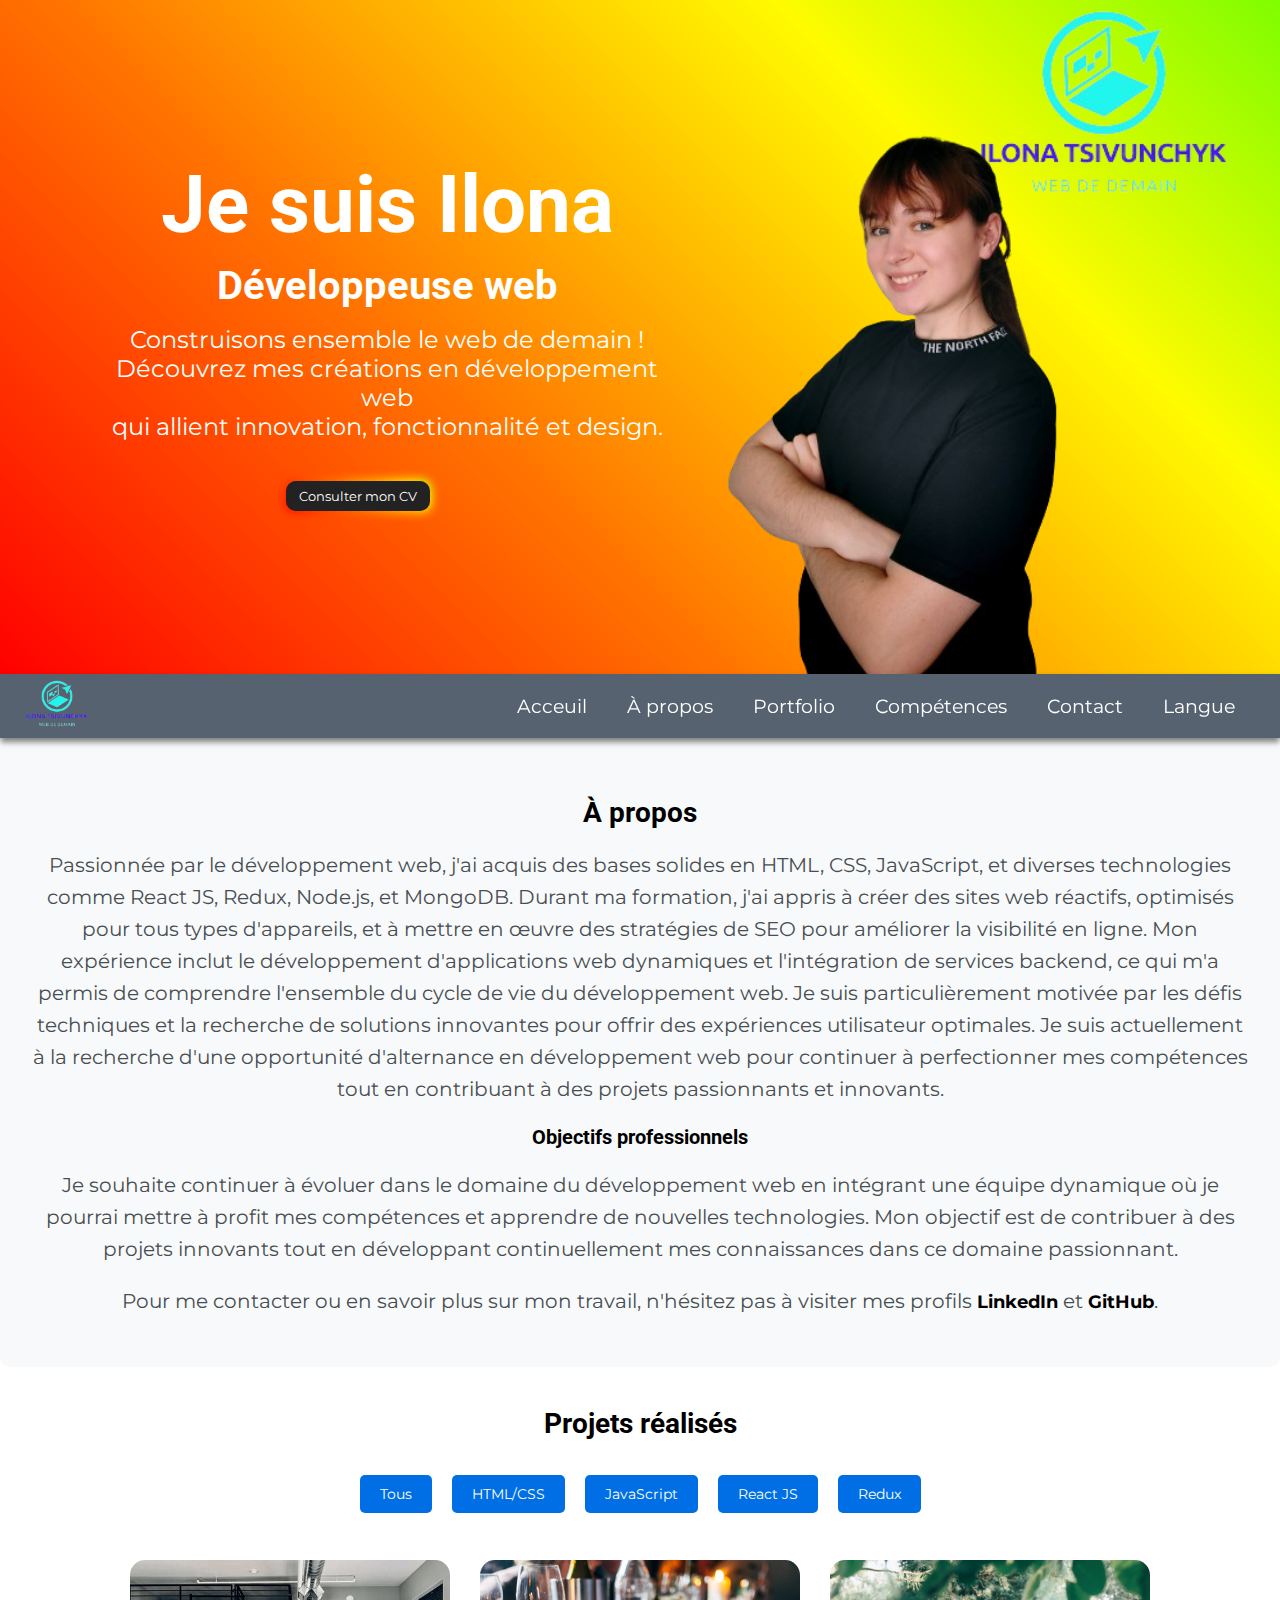
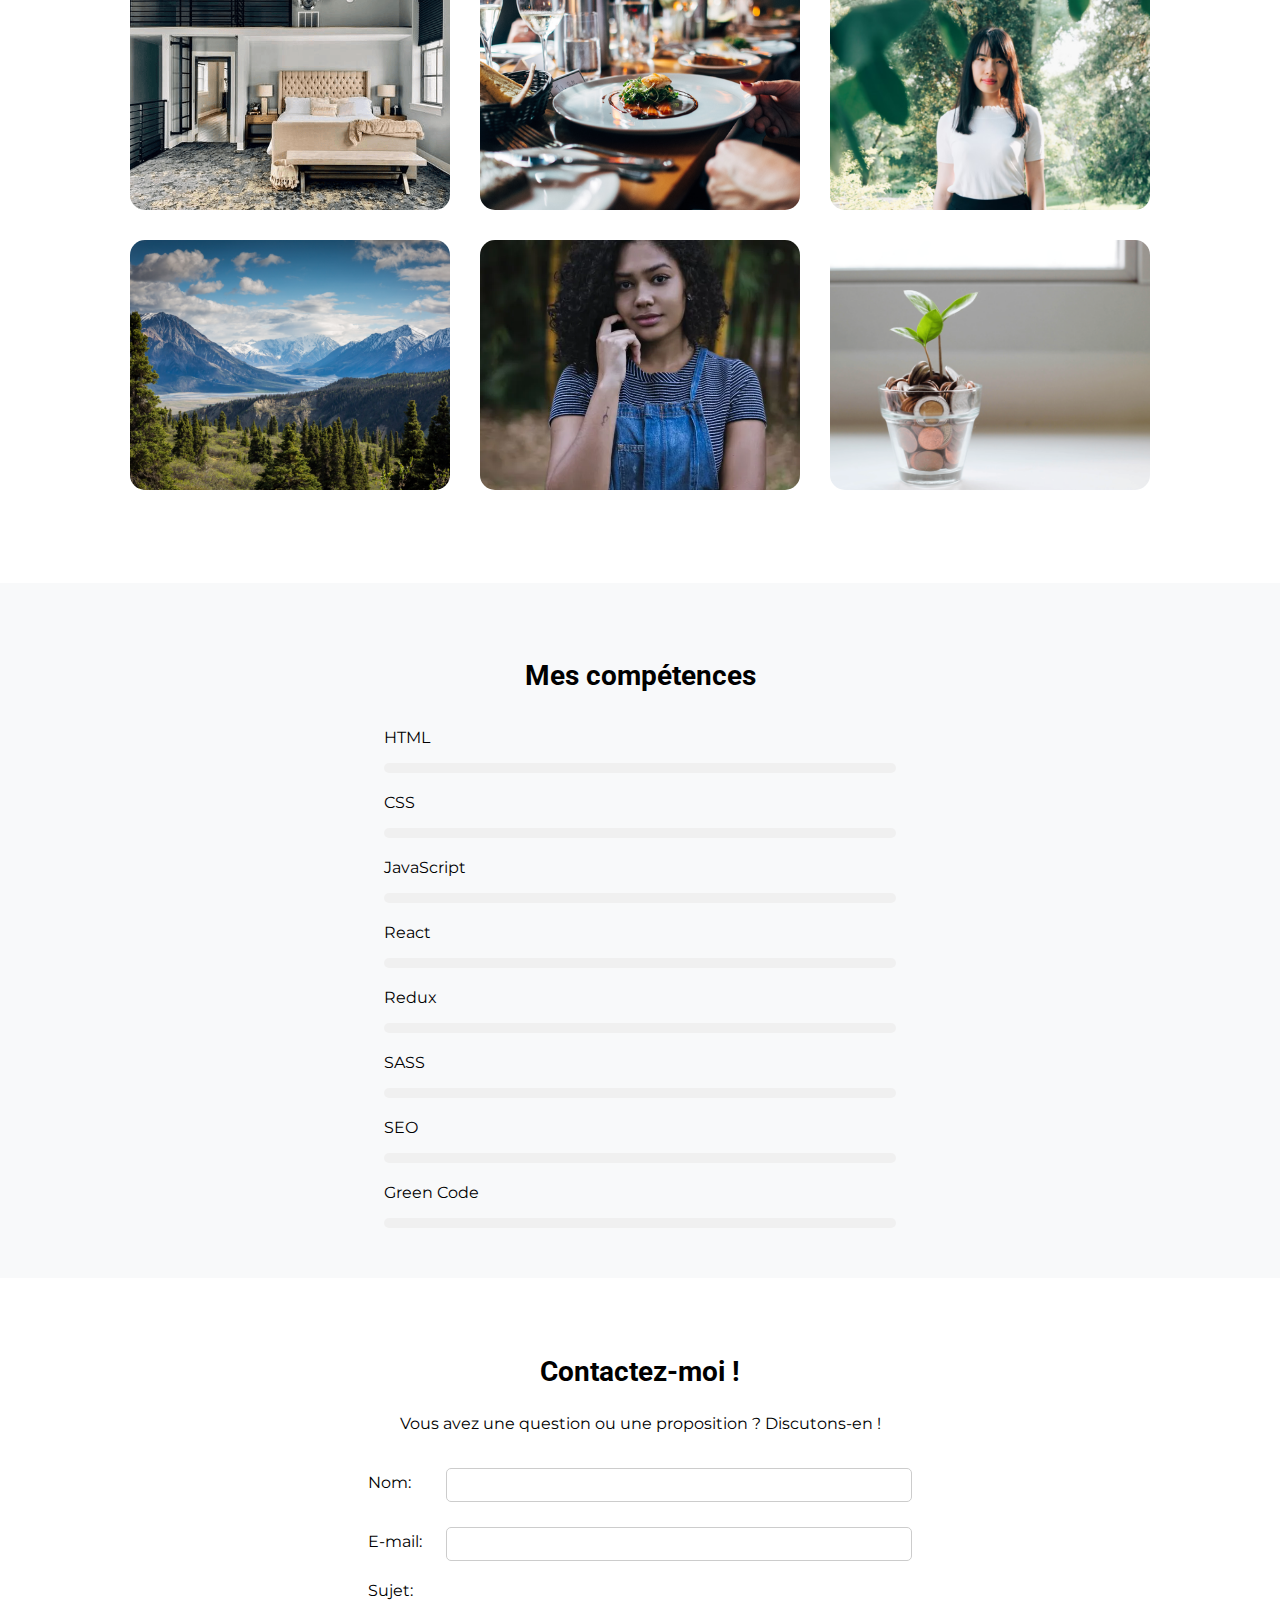
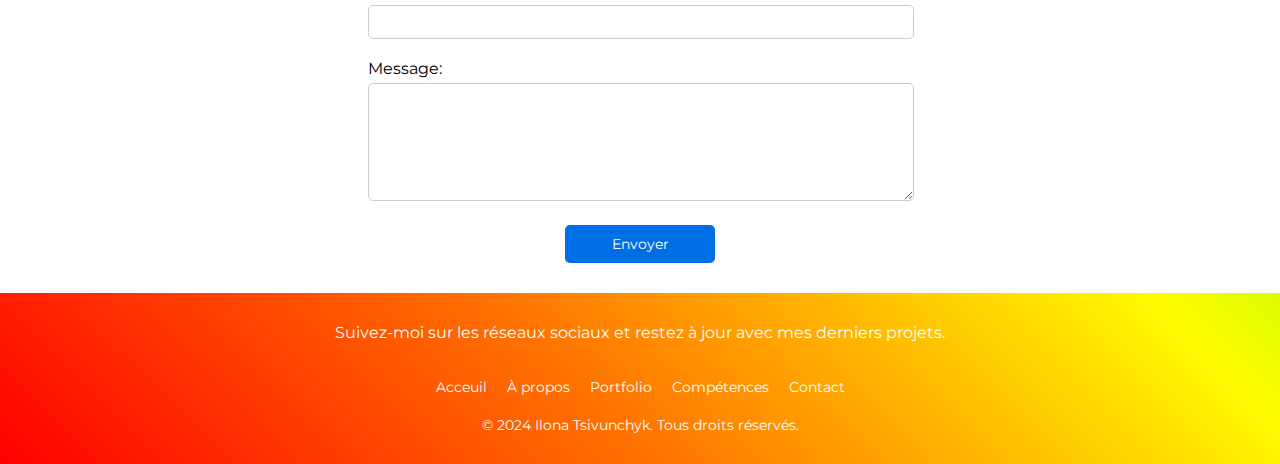
==== commit 8ef6ac4e: "ajout de l'API post" ====
--- a/index.html
+++ b/index.html
@@ -117,7 +117,8 @@
         <section id="contact">
             <h5>Contactez-moi !</h5>
             <p>Vous avez une question ou une proposition ? Discutons-en !</p>
-            <form action="#" method="post" class="contact-form">
+            <form method="POST" class="contact-form">
+                <input type="hidden" name="access_key" value="3ba43cdd-433d-4930-ade3-2cd6963d332e">
                 <div class="form-group">
                     <label for="name">Nom:</label>
                     <input type="text" name="name" id="name">
@@ -148,7 +149,8 @@
             <section id="contactMobile">
                 <h5>Contactez-moi !</h5>
             <p>Vous avez une question ou une proposition ? Discutons-en !</p>
-            <form action="#" method="post" class="contact-form">
+            <form method="POST" class="contact-form">
+                <input type="hidden" name="access_key" value="3ba43cdd-433d-4930-ade3-2cd6963d332e">
                 <div class="form-group">
                     <label for="name">Nom:</label>
                     <input type="text" name="name" id="name">
@@ -167,6 +169,7 @@
                 </div>
                 <input type="submit" value="Envoyer">
                 </form>
+                <div id="notification" class="notification"></div>
             </section>
         </div>
     </div>
--- a/assets/sass/style.css
+++ b/assets/sass/style.css
@@ -41,8 +41,13 @@
   justify-content: center;
   align-content: center;
   list-style-type: none;
-  font-size: 20px;
-  margin: 0 4vw 0 0;
+  font-size: 1.2rem;
+  margin: 0 25px 0 0;
+}
+@media (max-width: 940px) {
+  .top-header .nav ul {
+    font-size: 1.7vw;
+  }
 }
 .top-header .nav ul li {
   padding-inline: 20px;
@@ -418,16 +423,16 @@
   height: 100%;
   overflow: auto;
   background-color: rgba(0, 0, 0, 0.5);
+  z-index: 1000000000000000000;
 }
 .modal .modal-content {
   background-color: #fdfdfd;
-  margin: 10% auto;
+  margin: 7rem auto;
   padding: 30px;
   border: 1px solid #888;
   border-radius: 15px;
   width: 80%;
   max-width: 900px;
-  height: 500px;
   position: relative;
 }
 .modal .close {
@@ -444,8 +449,9 @@
 .modal p {
   color: black;
   font-size: 18px;
-  margin: 40px 40px;
+  margin: 40px 0;
   text-align: center;
+  line-height: 1.6;
 }
 .modal .modal-buttons {
   display: flex;
@@ -454,11 +460,11 @@
   align-items: center;
 }
 .modal .modal-buttons .modal-button {
-  margin: 3rem 1.5rem 1rem 0;
+  margin: 1rem 1.5rem 1rem 0;
   cursor: pointer;
   color: #fff;
   text-decoration: none;
-  width: 6vw;
+  width: 90px;
   padding: 8px 16px;
   border-radius: 5px;
   font-size: 13px;
@@ -787,7 +793,7 @@
   #contactIcon {
     display: block;
     position: fixed;
-    bottom: 100px;
+    bottom: 300px;
     right: 10px;
     background-color: #006FE6;
     color: #fff;
@@ -893,10 +899,10 @@
   padding: 20px;
   border-radius: 8px;
   width: 90%;
-  height: 560px;
+  height: auto;
   max-width: 500px;
   position: relative;
-  bottom: -250px;
+  top: 8%;
 }
 .contact-modal .close {
   position: absolute;
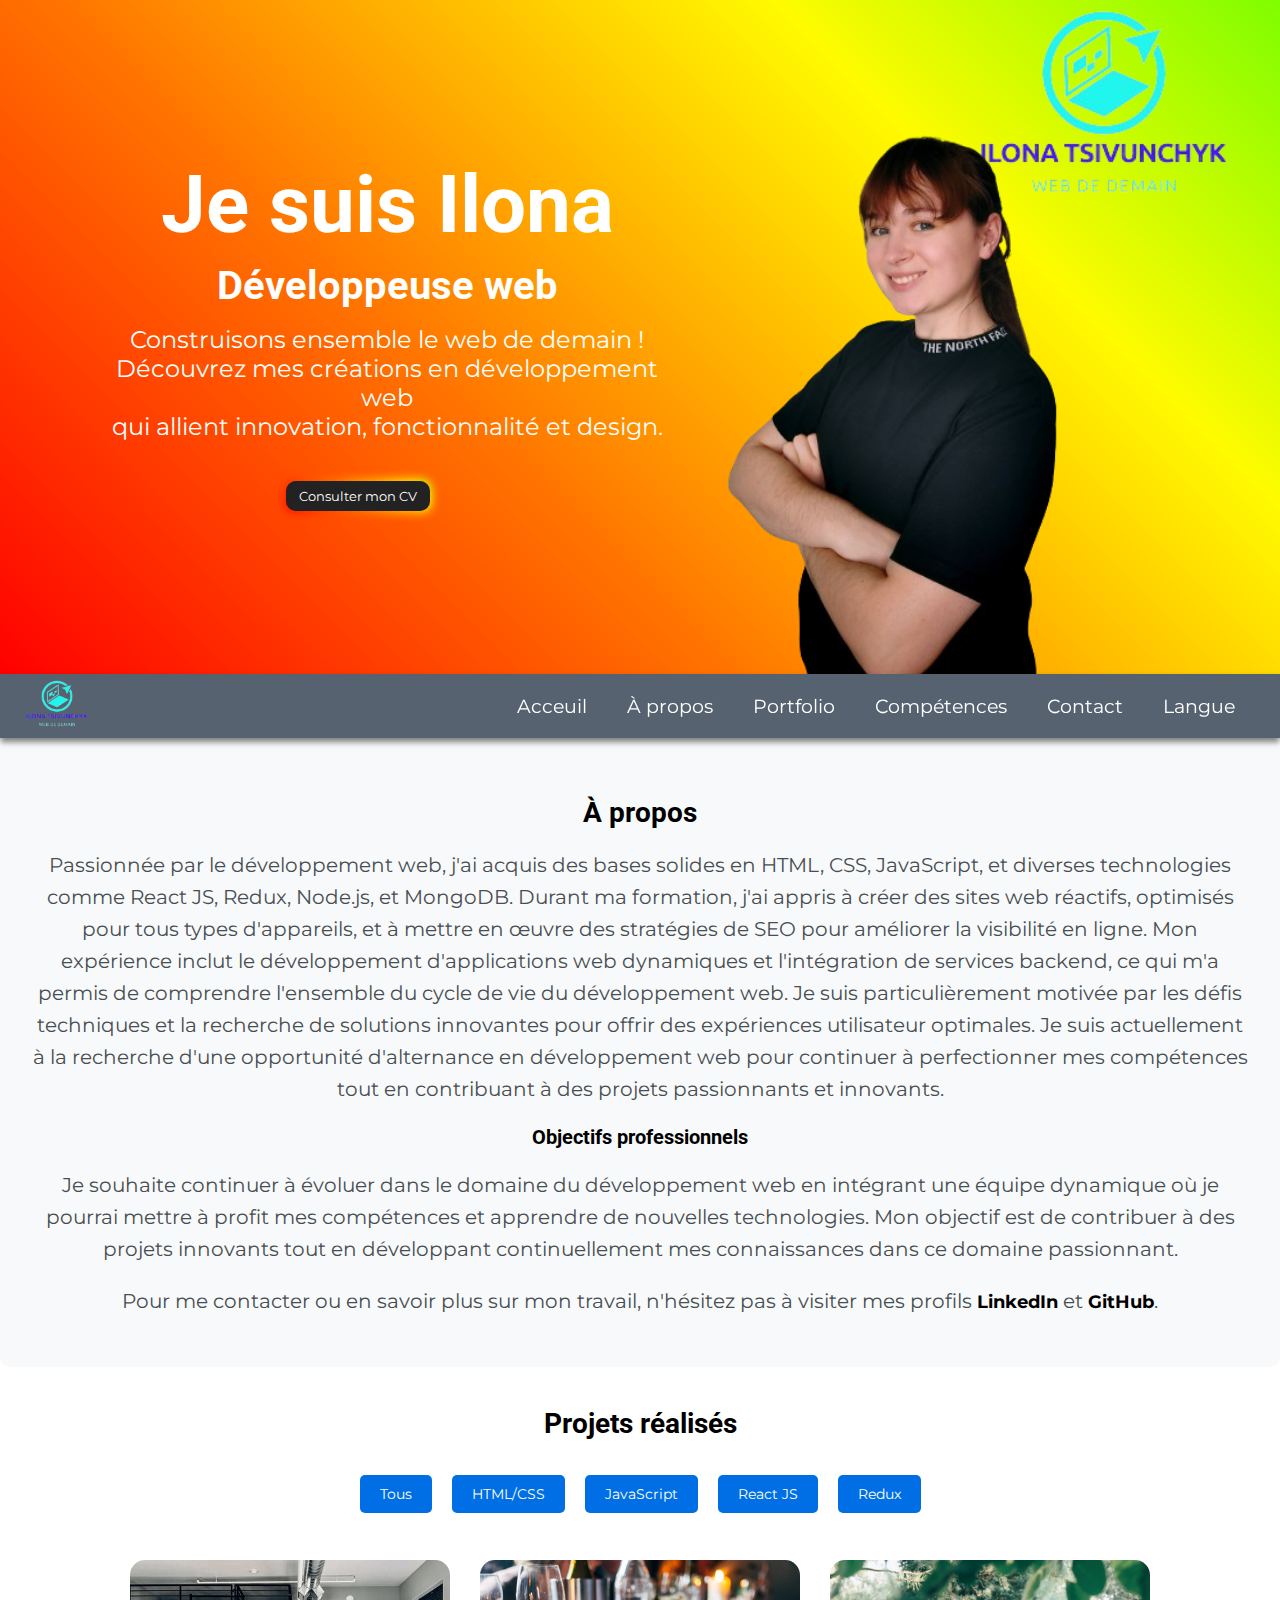
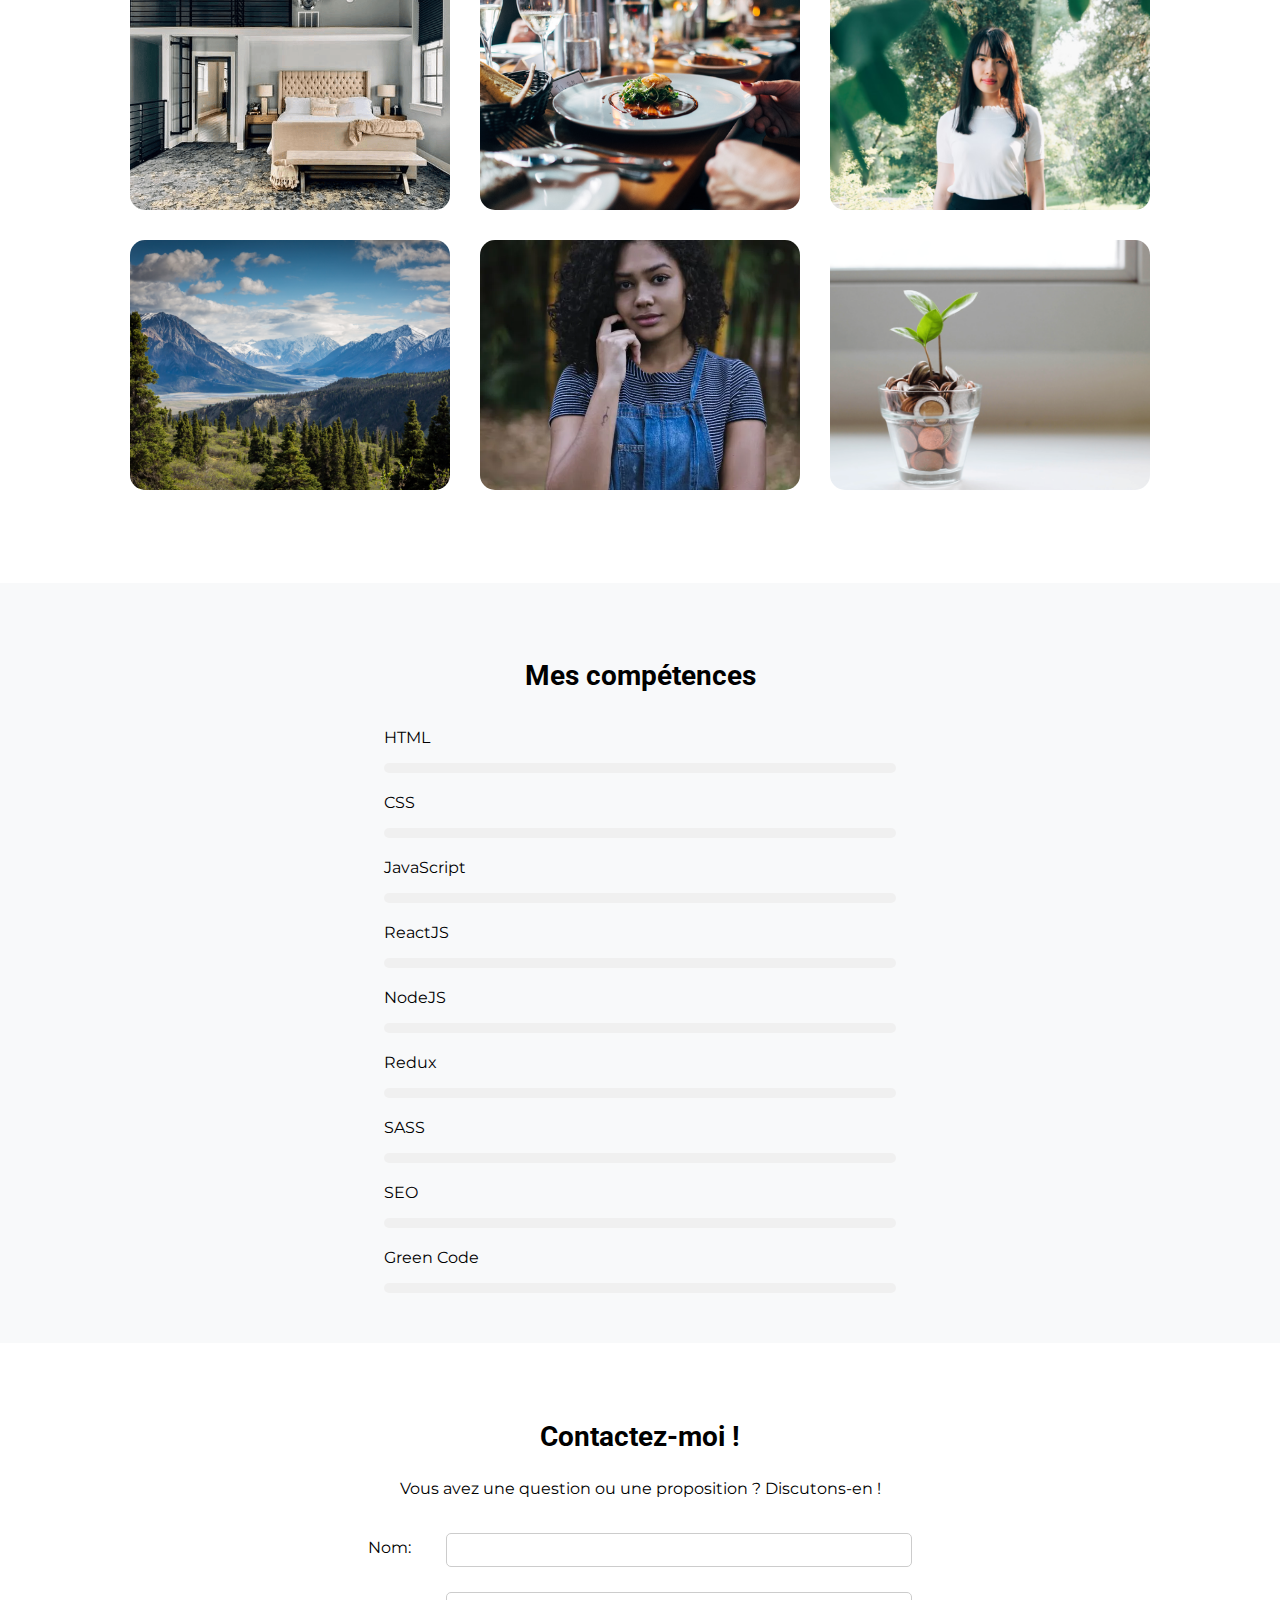
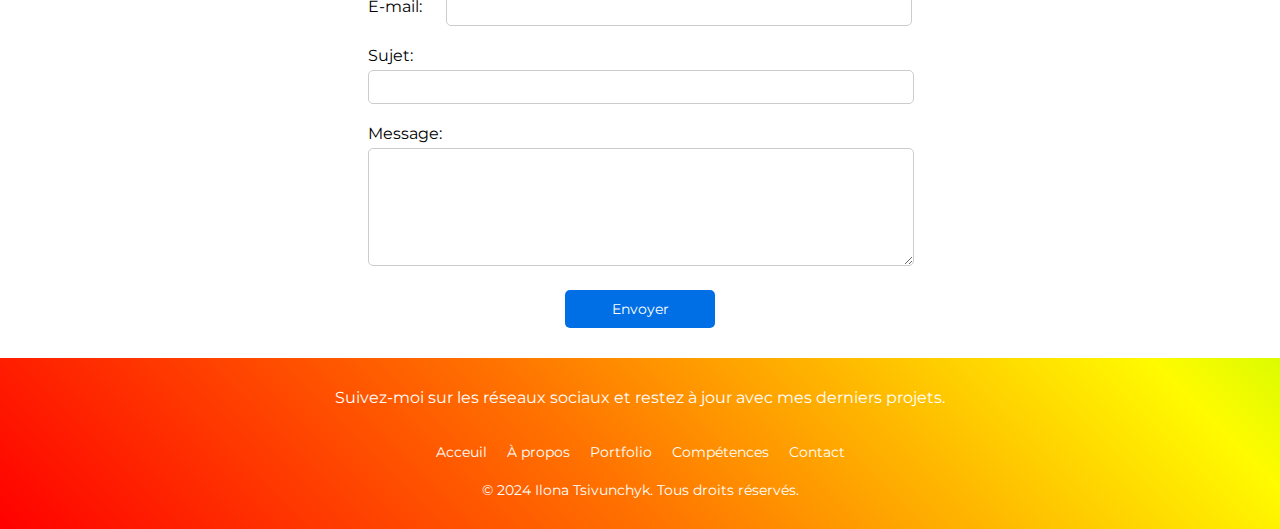
==== commit 630234af: "ajout de fa-beat pour les icones" ====
--- a/index.html
+++ b/index.html
@@ -46,8 +46,8 @@
                 <a href="./assets/documents/Ilona_Tsivunchyk_CV.pdf" target="_blank" class="button" aria-label="Consulter mon CV">
                     Consulter mon CV
                 </a>
-                <a href="https://www.linkedin.com/in/ilona-tsivunchyk-7a1173115/" target="_blank"> <i class="fa-brands fa-linkedin"></i></a>
-                <a href="https://github.com/IlonaTG" target="_blank"><i class="fa-brands fa-github"></i></a>
+                <a href="https://www.linkedin.com/in/ilona-tsivunchyk-7a1173115/" target="_blank"> <i class="fa-brands fa-linkedin fa-beat"></i></a>
+                <a href="https://github.com/IlonaTG" target="_blank"><i class="fa-brands fa-github fa-beat"></i></a>
             </div>
         </div>
         <div class="right">
@@ -101,13 +101,13 @@
                 <div id="myModal" class="modal">
                     <div class="modal-content">
                         <span class="close">&times;</span>
-                        <img class="modalImage" src="" alt="">
+                        <div class="modalImageContainer"></div>
                         <p class="modalDescription"></p>
                         <div class="modal-buttons">
                             <a class="modalLink modal-button" target="_blank"></a>
                             <a class="modalGithub modal-button" target="_blank">GitHub</a>
                         </div>
-                    </div>
+                    </img>
                 </div>
             </section>
         <section id="competences">
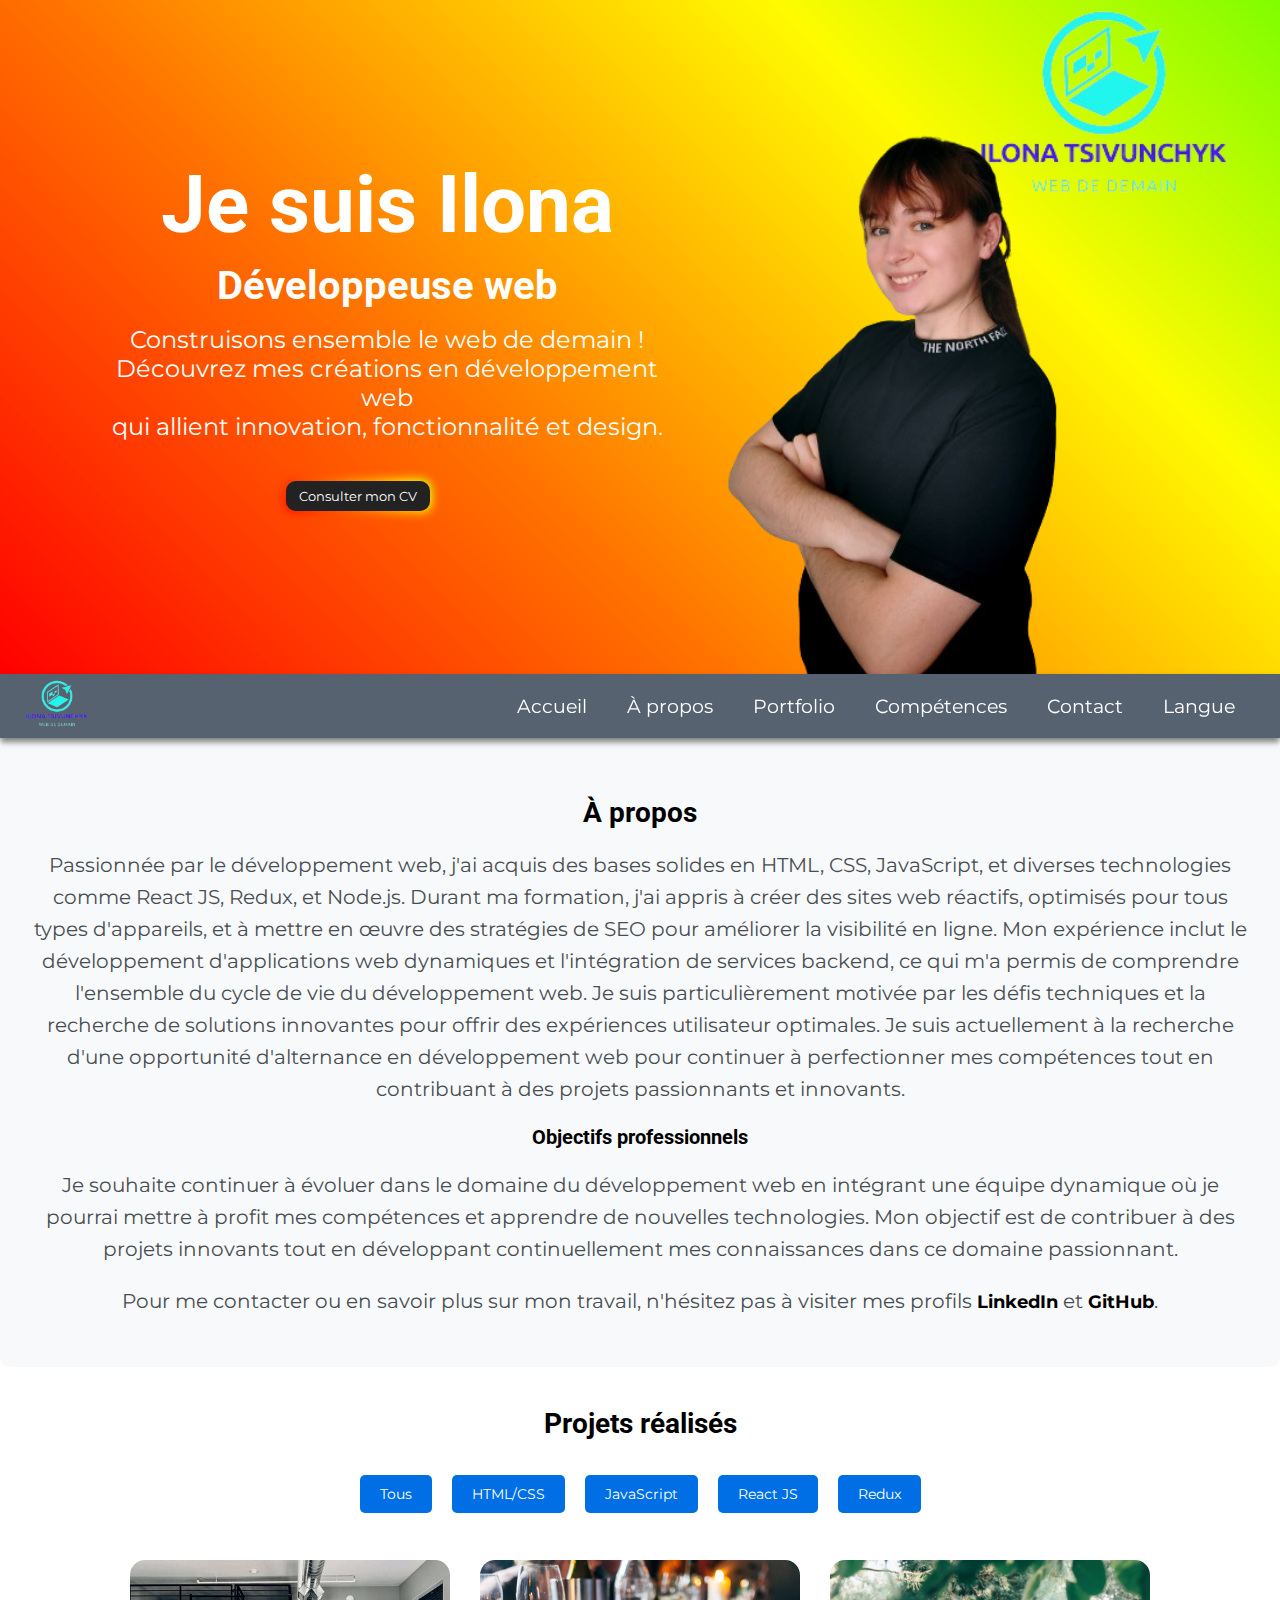
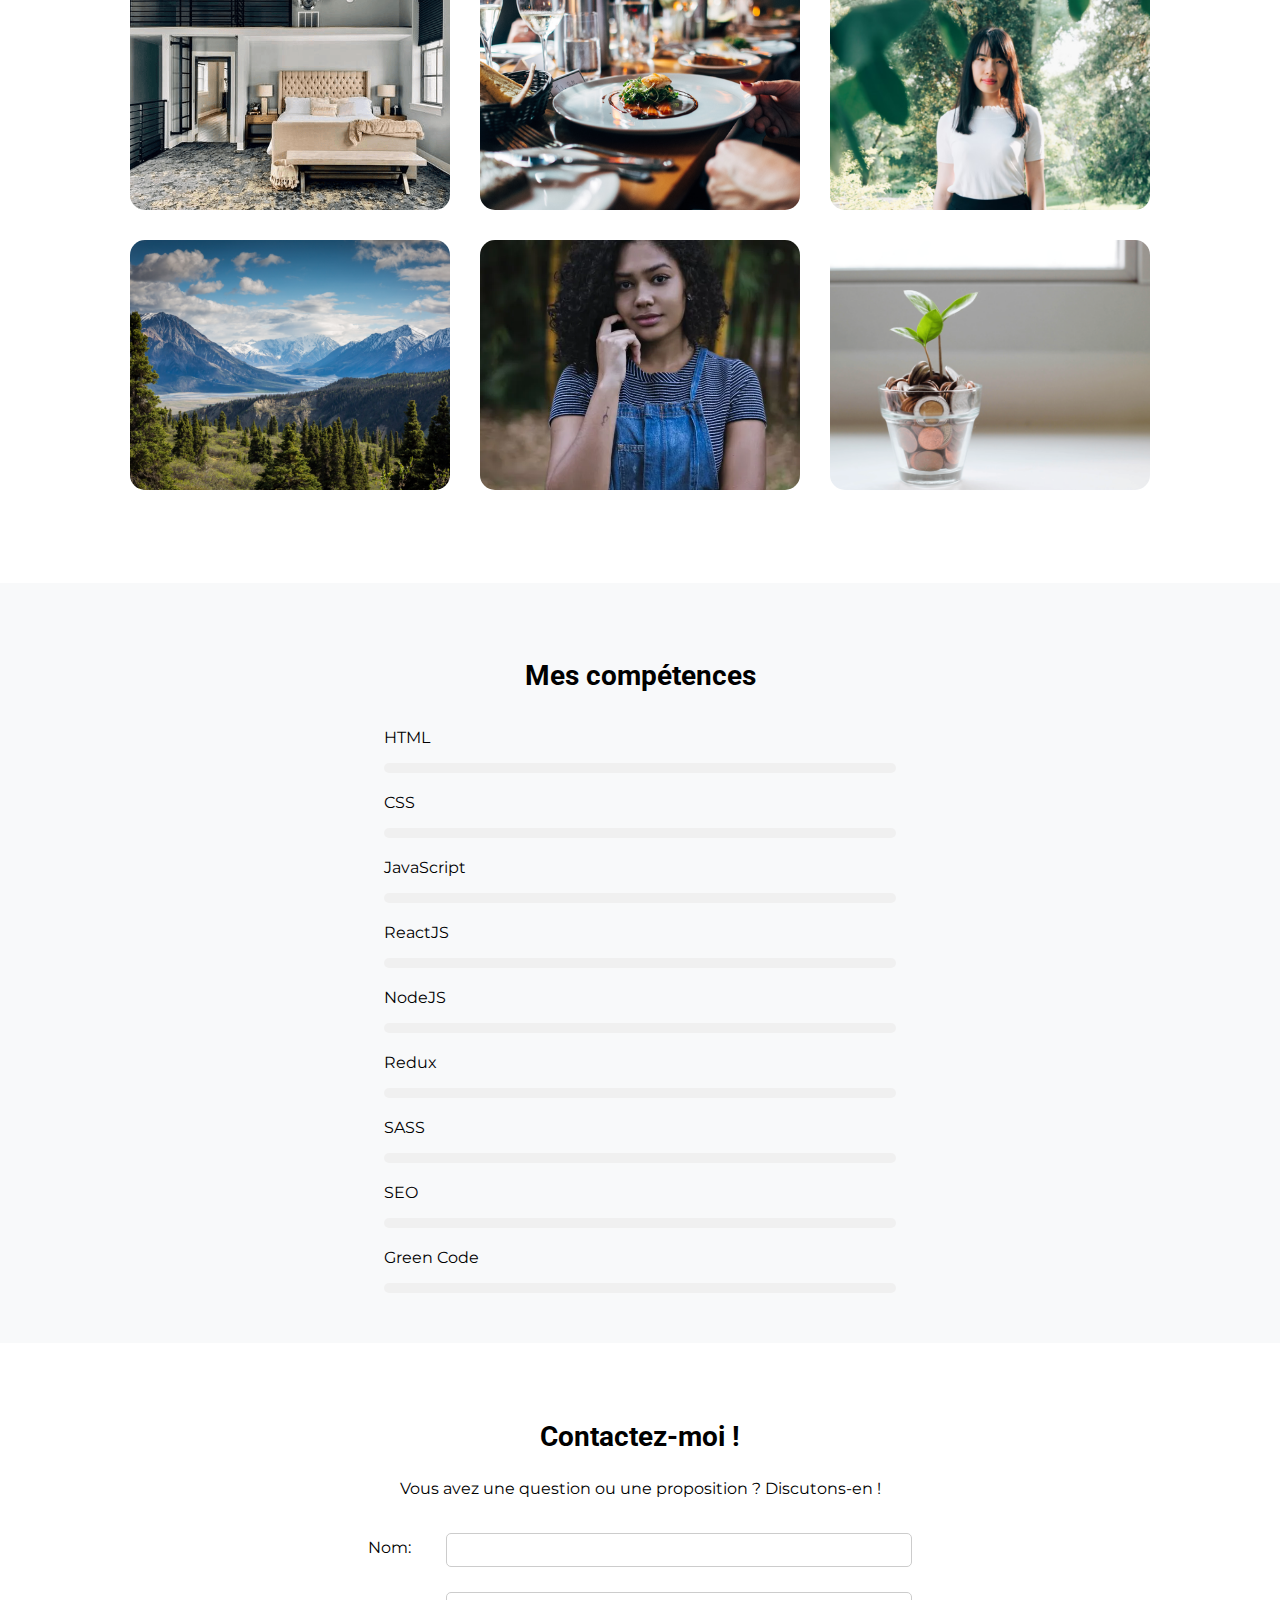
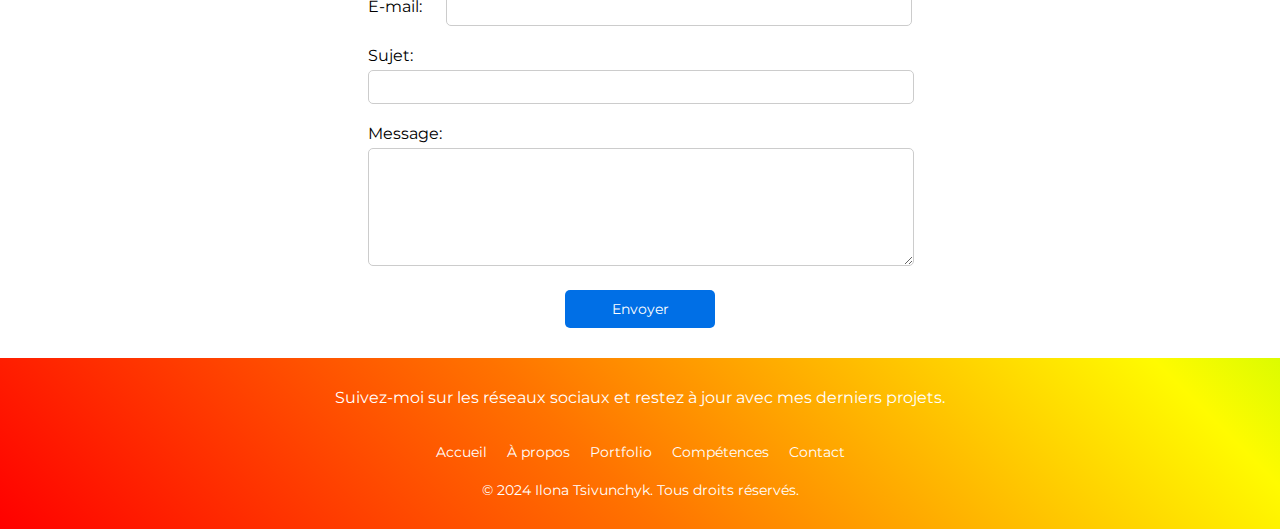
==== commit 20b75e6d: "correction du mot accueil" ====
--- a/index.html
+++ b/index.html
@@ -64,7 +64,7 @@
 		<div class="nav"> 
             <span class="menu-toggle">&#9776;</span>   
 			<ul>
-                <li><a href="#acceuil">Acceuil</a></li>
+                <li><a href="#acceuil">Accueil</a></li>
 				<li><a href="#apropos">À propos</a></li>
 				<li><a href="#portfolio">Portfolio</a></li>
 				<li><a href="#competences">Compétences</a></li>
@@ -82,7 +82,7 @@
     <main>
         <section id="apropos">
             <h3>À propos</h3>
-            <p>Passionnée par le développement web, j'ai acquis des bases solides en HTML, CSS, JavaScript, et diverses technologies comme React JS, Redux, Node.js, et MongoDB. Durant ma formation, j'ai appris à créer des sites web réactifs, optimisés pour tous types d'appareils, et à mettre en œuvre des stratégies de SEO pour améliorer la visibilité en ligne. Mon expérience inclut le développement d'applications web dynamiques et l'intégration de services backend, ce qui m'a permis de comprendre l'ensemble du cycle de vie du développement web. Je suis particulièrement motivée par les défis techniques et la recherche de solutions innovantes pour offrir des expériences utilisateur optimales. Je suis actuellement à la recherche d'une opportunité d'alternance en développement web pour continuer à perfectionner mes compétences tout en contribuant à des projets passionnants et innovants.</p>
+            <p>Passionnée par le développement web, j'ai acquis des bases solides en HTML, CSS, JavaScript, et diverses technologies comme React JS, Redux, et Node.js. Durant ma formation, j'ai appris à créer des sites web réactifs, optimisés pour tous types d'appareils, et à mettre en œuvre des stratégies de SEO pour améliorer la visibilité en ligne. Mon expérience inclut le développement d'applications web dynamiques et l'intégration de services backend, ce qui m'a permis de comprendre l'ensemble du cycle de vie du développement web. Je suis particulièrement motivée par les défis techniques et la recherche de solutions innovantes pour offrir des expériences utilisateur optimales. Je suis actuellement à la recherche d'une opportunité d'alternance en développement web pour continuer à perfectionner mes compétences tout en contribuant à des projets passionnants et innovants.</p>
             <span>Objectifs professionnels</span>
             <p>Je souhaite continuer à évoluer dans le domaine du développement web en intégrant une équipe dynamique où je pourrai mettre à profit mes compétences et apprendre de nouvelles technologies. Mon objectif est de contribuer à des projets innovants tout en développant continuellement mes connaissances dans ce domaine passionnant.</p>
             <p>Pour me contacter ou en savoir plus sur mon travail, n'hésitez pas à visiter mes profils <a href="https://www.linkedin.com/in/ilona-tsivunchyk-7a1173115/" target="_blank">LinkedIn</a> et <a href="https://github.com/IlonaTG" target="_blank">GitHub</a>.</p>
@@ -181,7 +181,7 @@
                 <li><a href="https://github.com/IlonaTG" target="_blank"><i class="fa-brands fa-github"></i></a></li>
             </ul>
             <div class="links">
-                <a href="#acceuil">Acceuil</a>
+                <a href="#acceuil">Accueil</a>
 				<a href="#apropos">À propos</a>
 				<a href="#portfolio">Portfolio</a>
 				<a href="#competences">Compétences</a>
--- a/assets/sass/style.css
+++ b/assets/sass/style.css
@@ -120,6 +120,7 @@
     background-color: #566270;
     padding-left: 0px;
     margin: 0;
+    font-size: 15px;
   }
   .top-header .nav ul li {
     padding-inline: 0;
@@ -445,6 +446,18 @@
   color: black;
   text-decoration: none;
   cursor: pointer;
+}
+.modal .modalImageContainer {
+  display: flex;
+  flex-direction: row;
+  flex-wrap: wrap;
+  justify-content: center;
+  align-content: center;
+}
+.modal .modalImageContainer img {
+  max-width: 100%;
+  height: auto;
+  margin: 0 2vw 10px 0;
 }
 .modal p {
   color: black;
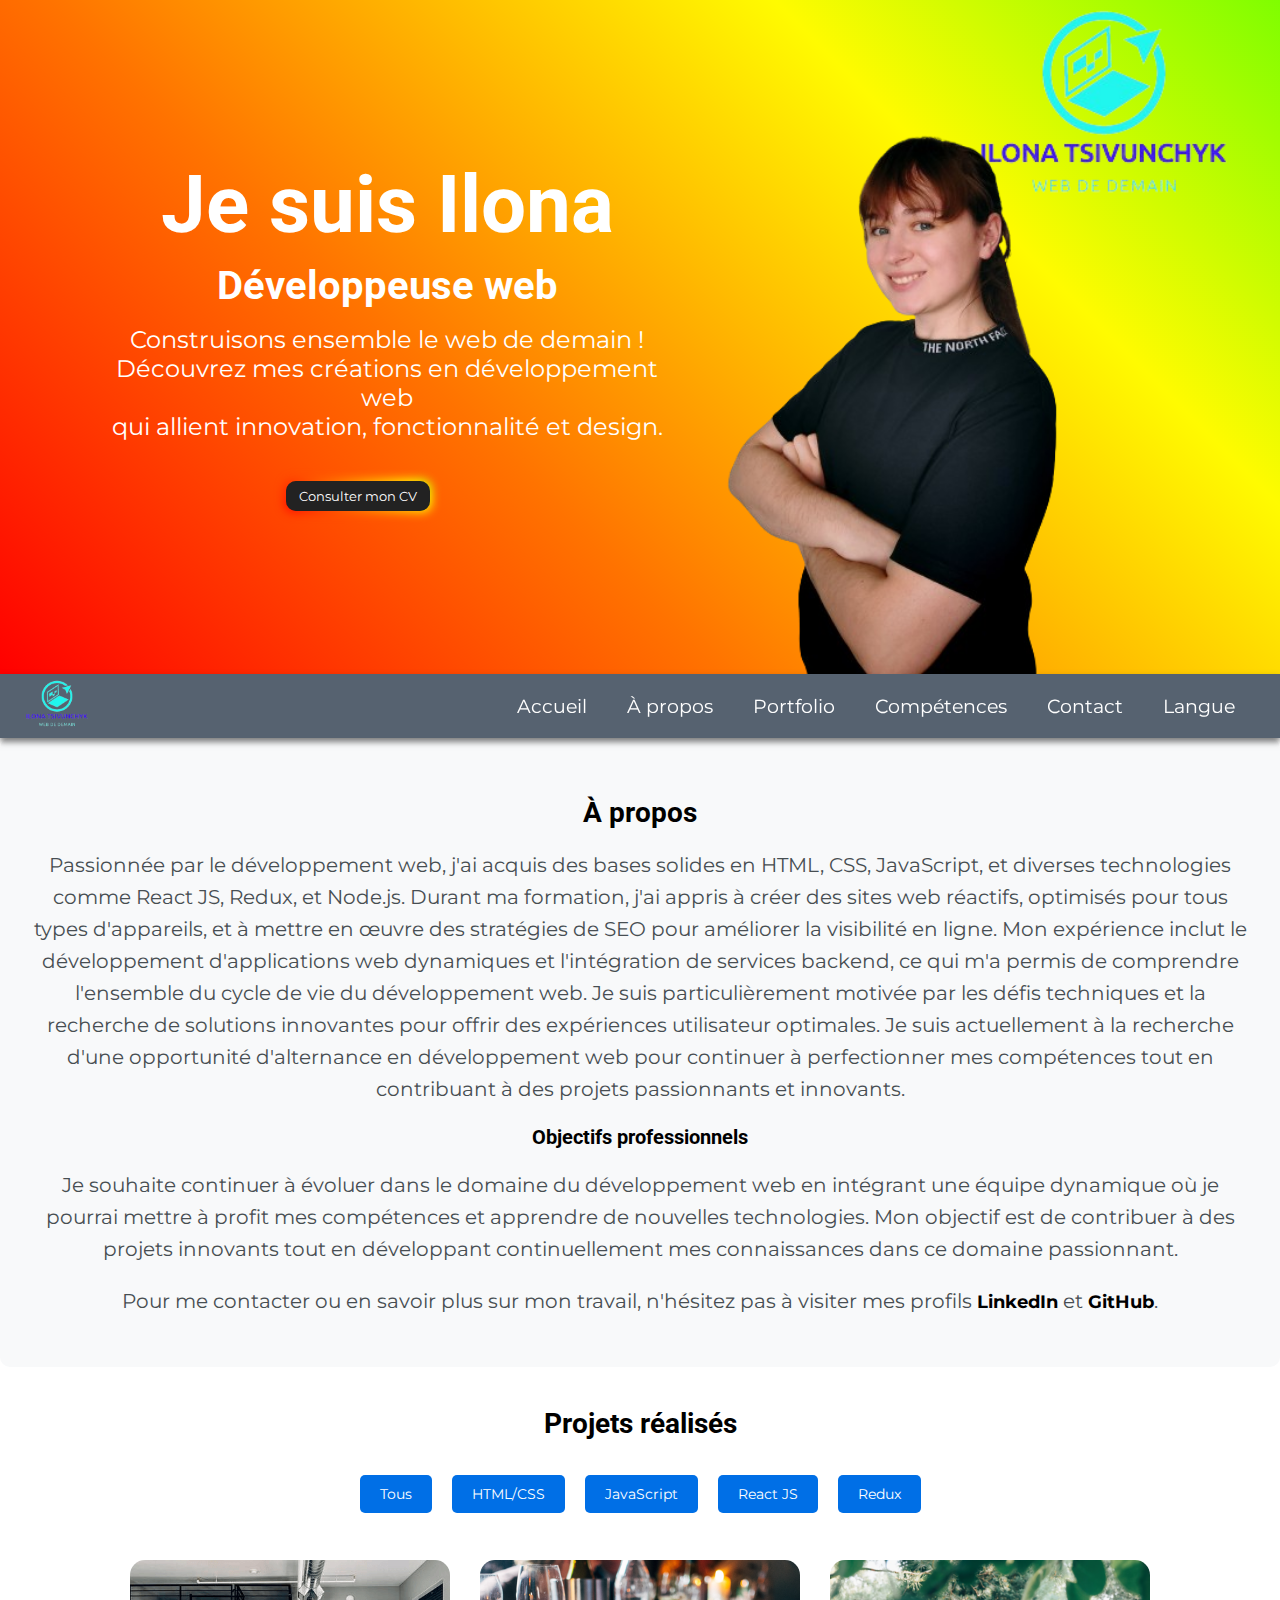
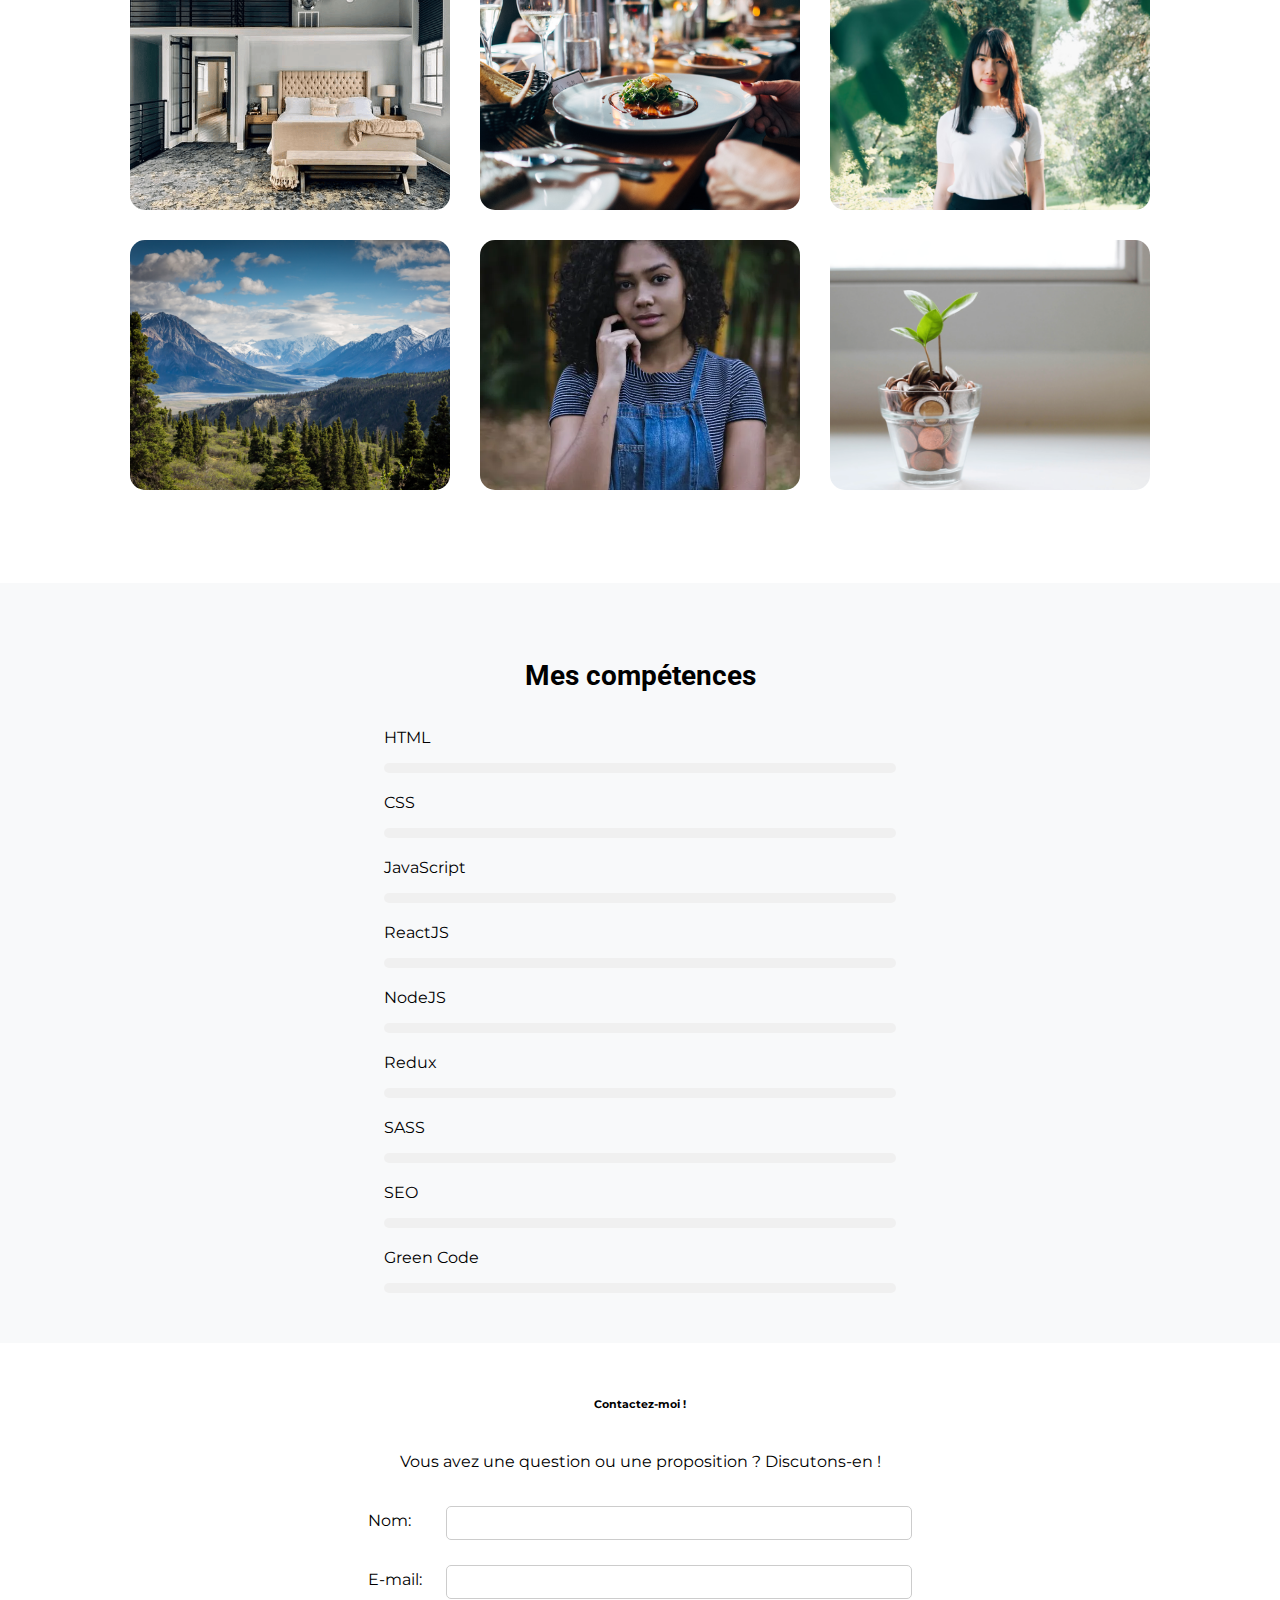
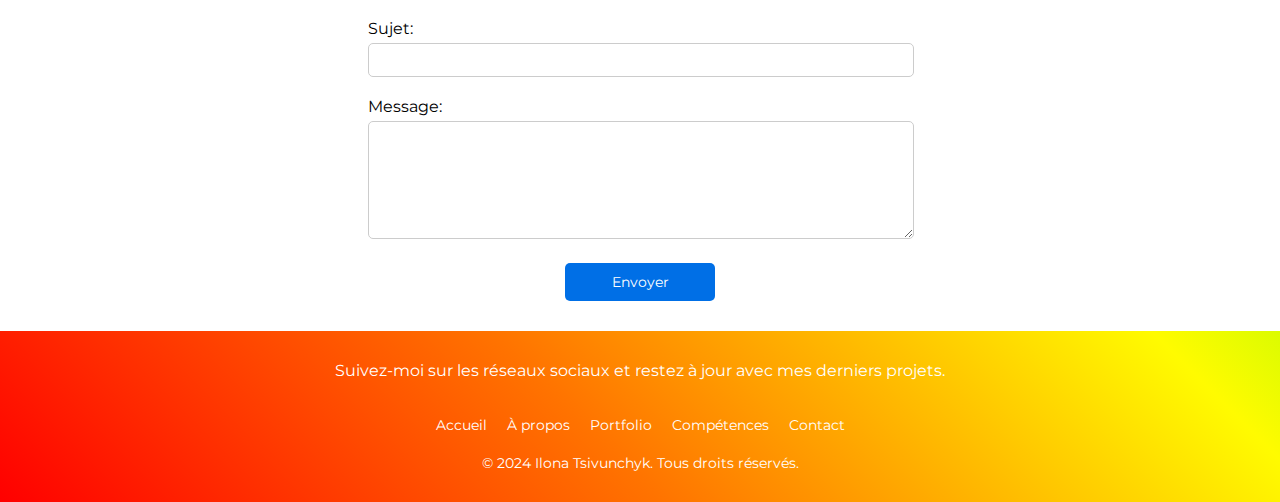
==== commit ef6b46e3: "ajout de meta description" ====
--- a/index.html
+++ b/index.html
@@ -3,6 +3,7 @@
   <head>
     <meta charset="UTF-8" />
     <meta name="viewport" content="width=device-width, initial-scale=1.0" />
+    <meta name="description" content="C'est le site portfolio de développeuse web Ilona Tsivunchyk basée à Paris.">
     <title>Portfolio de Ilona Tsivunchyk - développeuse web basée à Paris</title>
     <link rel="preconnect" href="https://fonts.googleapis.com">
     <link rel="preconnect" href="https://fonts.gstatic.com" crossorigin>
@@ -46,21 +47,21 @@
                 <a href="./assets/documents/Ilona_Tsivunchyk_CV.pdf" target="_blank" class="button" aria-label="Consulter mon CV">
                     Consulter mon CV
                 </a>
-                <a href="https://www.linkedin.com/in/ilona-tsivunchyk-7a1173115/" target="_blank"> <i class="fa-brands fa-linkedin fa-beat"></i></a>
-                <a href="https://github.com/IlonaTG" target="_blank"><i class="fa-brands fa-github fa-beat"></i></a>
+                <a href="https://www.linkedin.com/in/ilona-tsivunchyk-7a1173115/" target="_blank" aria-label="Visitez le profil LinkedIn d'Ilona Tsivunchyk"> <i class="fa-brands fa-linkedin fa-beat"></i></a>
+                <a href="https://github.com/IlonaTG" target="_blank" aria-label="Visitez le profil GitHub d'Ilona Tsivunchyk"><i class="fa-brands fa-github fa-beat"></i></a>
             </div>
         </div>
         <div class="right">
             <div class="logo">
-                <img src="./assets/images/logo.png" alt="Logo Ilona Tsivunchyk">
+                <img src="./assets/images/logo.webp" alt="Logo Ilona Tsivunchyk">
             </div>
             <div class="photo-dev">
-                <img src="./assets/images/photo-dev.png" alt="Photo d'Ilona Tsivunchyk">
+                <img src="./assets/images/photo-dev.webp" alt="Photo d'Ilona Tsivunchyk">
             </div>
         </div>
     </header>
     <nav class="top-header">
-		<img src="./assets/images/logo.png" alt="Logo Ilona Tsivunchyk">
+		<img src="./assets/images/logo.webp" alt="Logo Ilona Tsivunchyk">
 		<div class="nav"> 
             <span class="menu-toggle">&#9776;</span>   
 			<ul>
@@ -104,8 +105,8 @@
                         <div class="modalImageContainer"></div>
                         <p class="modalDescription"></p>
                         <div class="modal-buttons">
-                            <a class="modalLink modal-button" target="_blank"></a>
-                            <a class="modalGithub modal-button" target="_blank">GitHub</a>
+                            <a href="" class="modalLink modal-button" target="_blank"></a>
+                            <a href="" class="modalGithub modal-button" target="_blank">GitHub</a>
                         </div>
                     </img>
                 </div>
@@ -115,7 +116,7 @@
             <div id="skillsContainer"></div>
         </section>        
         <section id="contact">
-            <h5>Contactez-moi !</h5>
+            <h6>Contactez-moi !</h6>
             <p>Vous avez une question ou une proposition ? Discutons-en !</p>
             <form method="POST" class="contact-form">
                 <input type="hidden" name="access_key" value="3ba43cdd-433d-4930-ade3-2cd6963d332e">
@@ -147,7 +148,7 @@
         <div class="contact-modal-content">
             <span class="close" onclick="toggleContactModal()">&times;</span>
             <section id="contactMobile">
-                <h5>Contactez-moi !</h5>
+                <h6>Contactez-moi !</h6>
             <p>Vous avez une question ou une proposition ? Discutons-en !</p>
             <form method="POST" class="contact-form">
                 <input type="hidden" name="access_key" value="3ba43cdd-433d-4930-ade3-2cd6963d332e">
@@ -177,8 +178,8 @@
         <div class="footer-content">
             <p>Suivez-moi sur les réseaux sociaux et restez à jour avec mes derniers projets.</p>
             <ul class="socials">
-                <li><a href="https://www.linkedin.com/in/ilona-tsivunchyk-7a1173115/" target="_blank"><i class="fa-brands fa-linkedin"></i></a></li>
-                <li><a href="https://github.com/IlonaTG" target="_blank"><i class="fa-brands fa-github"></i></a></li>
+                <li><a href="https://www.linkedin.com/in/ilona-tsivunchyk-7a1173115/" target="_blank" aria-label="Visitez le profil LinkedIn d'Ilona Tsivunchyk"><i class="fa-brands fa-linkedin"></i></a></li>
+                <li><a href="https://github.com/IlonaTG" target="_blank" aria-label="Visitez le profil GitHub d'Ilona Tsivunchyk"><i class="fa-brands fa-github"></i></a></li>
             </ul>
             <div class="links">
                 <a href="#acceuil">Accueil</a>
